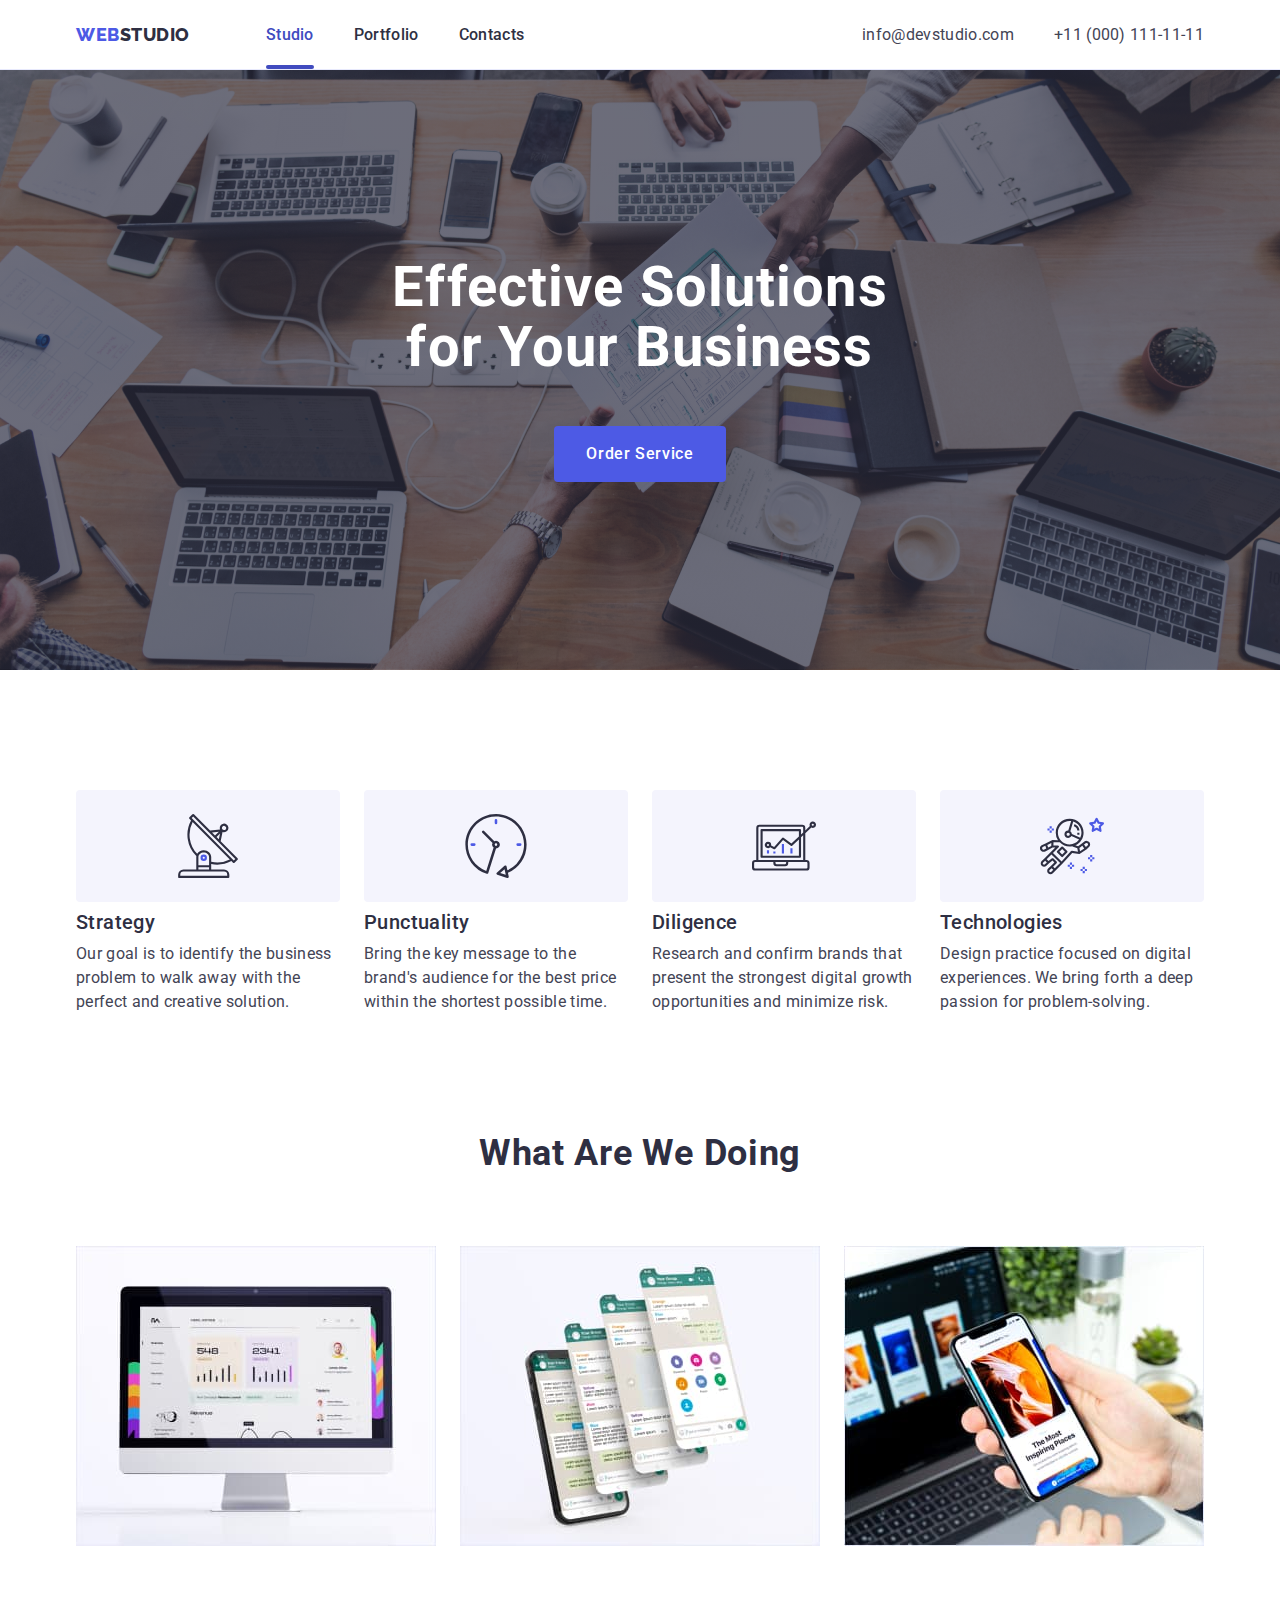
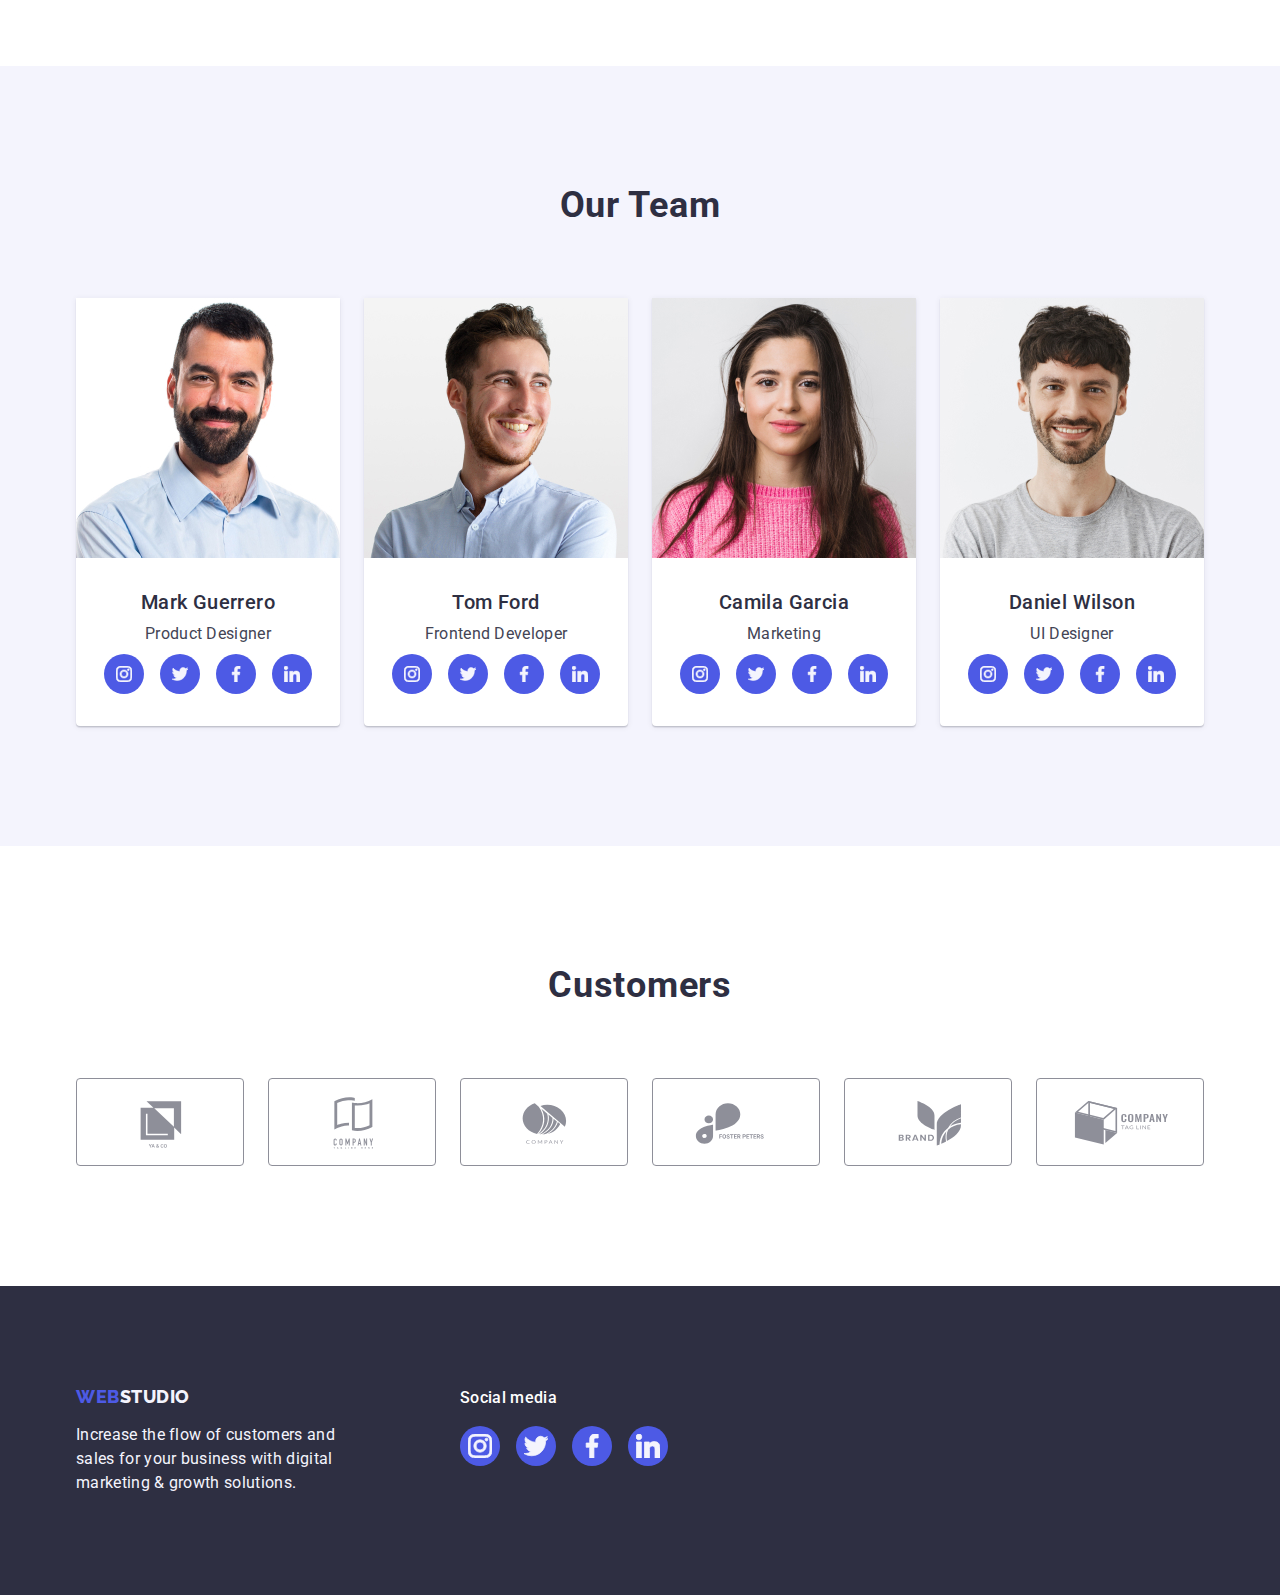
==== index.html @ f79bb4b7 "after-first-check" ====
<!DOCTYPE html>
<html lang="en">
  <head>
    <meta charset="UTF-8" />
    <meta http-equiv="X-UA-Compatible" content="IE=edge" />
    <meta name="viewport" content="width=device-width, initial-scale=1.0" />
    <title>Solutions for business</title>
    <link rel="preconnect" href="https://fonts.googleapis.com" />
    <link rel="preconnect" href="https://fonts.gstatic.com" crossorigin />
    <link
      href="https://fonts.googleapis.com/css2?family=Raleway:wght@800&family=Roboto:wght@400;500;700;900&display=swap"
      rel="stylesheet"
    />

    <link
      rel="stylesheet"
      href="https://cdn.jsdelivr.net/npm/modern-normalize@2.0.0/modern-normalize.min.css"
    />
    <link rel="stylesheet" href="./css/styles.css" />
  </head>

  <body>
    <header class="page-header">
      <div class="container container-header">
        <nav class="navigation">
          <a class="logo-accent link" href="./index.html" target="_self"
            >Web<span class="logo-up link">Studio</span></a
          >
          <ul class="menu-list">
            <li class="menu-list-item">
              <a
                class="menu-link active link"
                href="./index.html"
                target="_blank"
                >Studio</a
              >
            </li>
            <li class="menu-list-item">
              <a class="menu-link link" href="./portfolio.html" target="_blank"
                >Portfolio</a
              >
            </li>
            <li class="menu-list-item">
              <a class="menu-link link" href="" target="_blank">Contacts</a>
            </li>
          </ul>
        </nav>
        <address class="address-list">
          <ul class="address">
            <li class="mail-item">
              <a class="address-link link" href="mailto:info@devstudio.com"
                >info@devstudio.com</a
              >
            </li>
            <li class="tel-item">
              <a class="address-link link" href="tel:+110001111111"
                >+11 (000) 111-11-11</a
              >
            </li>
          </ul>
        </address>
      </div>
    </header>

    <main>
      <!--Hero section-->
      <section class="hero">
        <div class="container container-hero">
          <h1 class="title-hero">Effective Solutions for Your Business</h1>
          <button class="order-button" type="button" data-modal-open>
            Order Service
          </button>
        </div>
      </section>

      <!--Advantages section-->
      <section class="advantages">
        <div class="container container-advantages">
          <h2 class="second-title visually-hidden">Advantages</h2>
          <ul class="list-advantages list">
            <li class="item-advantages">
              <div class="box-advantages">
                <svg class="advantages-icons" width="64" height="64">
                  <use href="./images/icons.svg#icon-antenna"></use>
                </svg>
              </div>
              <h3 class="third-title">Strategy</h3>
              <p class="advantages-paragraf">
                Our goal is to identify the business problem to walk away with
                the perfect and creative solution.
              </p>
            </li>
            <li class="item-advantages">
              <div class="box-advantages">
                <svg class="advantages-icons" width="64" height="64">
                  <use href="./images/icons.svg#icon-clock"></use>
                </svg>
              </div>
              <h3 class="third-title">Punctuality</h3>
              <p class="advantages-paragraf">
                Bring the key message to the brand's audience for the best price
                within the shortest possible time.
              </p>
            </li>
            <li class="item-advantages">
              <div class="box-advantages">
                <svg class="advantages-icons" width="64" height="64">
                  <use href="./images/icons.svg#icon-diagram"></use>
                </svg>
              </div>
              <h3 class="third-title">Diligence</h3>
              <p class="advantages-paragraf">
                Research and confirm brands that present the strongest digital
                growth opportunities and minimize risk.
              </p>
            </li>
            <li class="item-advantages">
              <div class="box-advantages">
                <svg class="advantages-icons" width="64" height="64">
                  <use href="./images/icons.svg#icon-astronaut"></use>
                </svg>
              </div>
              <h3 class="third-title">Technologies</h3>
              <p class="advantages-paragraf">
                Design practice focused on digital experiences. We bring forth a
                deep passion for problem-solving.
              </p>
            </li>
          </ul>
        </div>
      </section>

      <!--What Are We Doing section-->
      <section class="we-doing">
        <div class="container container-we-doing">
          <h2 class="title-we-doing">What are we doing</h2>
          <ul class="list-we-doing list">
            <li class="item-we-doing">
              <img
                src="./images/we-can/monitor.jpg"
                width="360"
                height="300"
                alt="Monitor, that shows work of the company"
              />
            </li>
            <li class="item-we-doing">
              <img
                src="./images/we-can/screens.jpg"
                width="360"
                height="300"
                alt="Steps of working process on the screen"
              />
            </li>
            <li class="item-we-doing">
              <img
                src="./images/we-can/screen.jpg"
                width="360"
                height="300"
                alt="The client use the App in his telephone"
              />
            </li>
          </ul>
        </div>
      </section>

      <!--Our Team section-->
      <section class="team">
        <div class="container container-team">
          <h2 class="title-team">Our Team</h2>
          <ul class="list-team list">
            <li class="item-team">
              <img
                src="./images/team/Mark.jpg"
                width="264"
                height="260"
                alt="The man with mustashes and beard"
              />
              <div class="card-team">
                <h3 class="third-title card">Mark Guerrero</h3>
                <p class="team-paragraf advantages-paragraf">
                  Product Designer
                </p>
                <ul class="socialmedia-list socialmedia-list-team">
                  <li class="socialmedia-item">
                    <a
                      class="social-link social-link-team"
                      href=""
                      aria-label="Instagram Mark Guerrero"
                      target="_blank"
                    >
                      <svg class="social" width="16" height="16">
                        <use href="./images/icons.svg#icon-instagram"></use>
                      </svg>
                    </a>
                  </li>
                  <li class="socialmedia-item">
                    <a
                      class="social-link social-link-team"
                      href=""
                      aria-label="twitter Mark Guerrero"
                      target="_blank"
                    >
                      <svg class="social" width="16" height="16">
                        <use href="./images/icons.svg#icon-twitter"></use>
                      </svg>
                    </a>
                  </li>
                  <li class="socialmedia-item">
                    <a
                      class="social-link social-link-team"
                      href=""
                      aria-label="facebook Mark Guerrero"
                      target="_blank"
                    >
                      <svg class="social" width="16" height="16">
                        <use href="./images/icons.svg#icon-facebook"></use>
                      </svg>
                    </a>
                  </li>
                  <li class="socialmedia-item">
                    <a
                      class="social-link social-link-team"
                      href=""
                      aria-label="linkein Mark Guerrero"
                      target="_blank"
                    >
                      <svg class="social" width="16" height="16">
                        <use href="./images/icons.svg#icon-linkedin"></use>
                      </svg>
                    </a>
                  </li>
                </ul>
              </div>
            </li>
            <li class="item-team">
              <img
                src="./images/team/Tom.jpg"
                width="264"
                height="260"
                alt="Young handsome smiling man"
              />
              <div class="card-team">
                <h3 class="third-title card">Tom Ford</h3>
                <p class="team-paragraf advantages-paragraf">
                  Frontend Developer
                </p>
                <ul class="socialmedia-list socialmedia-list-team">
                  <li class="socialmedia-item">
                    <a
                      class="social-link social-link-team"
                      href=""
                      aria-label="Instagram Tom Ford"
                      target="_blank"
                    >
                      <svg class="social" width="16" height="16">
                        <use href="./images/icons.svg#icon-instagram"></use>
                      </svg>
                    </a>
                  </li>
                  <li class="socialmedia-item">
                    <a
                      class="social-link social-link-team"
                      href=""
                      aria-label="twitter Tom Ford"
                      target="_blank"
                    >
                      <svg class="social" width="16" height="16">
                        <use href="./images/icons.svg#icon-twitter"></use>
                      </svg>
                    </a>
                  </li>
                  <li class="socialmedia-item">
                    <a
                      class="social-link social-link-team"
                      href=""
                      aria-label="facebook Tom Ford"
                      target="_blank"
                    >
                      <svg class="social" width="16" height="16">
                        <use href="./images/icons.svg#icon-facebook"></use>
                      </svg>
                    </a>
                  </li>
                  <li class="socialmedia-item">
                    <a
                      class="social-link social-link-team"
                      href=""
                      aria-label="linkein Tom Ford"
                      target="_blank"
                    >
                      <svg class="social" width="16" height="16">
                        <use href="./images/icons.svg#icon-linkedin"></use>
                      </svg>
                    </a>
                  </li>
                </ul>
              </div>
            </li>
            <li class="item-team">
              <img
                src="./images/team/Camila.jpg"
                width="264"
                height="260"
                alt="Young woman wearing in pink sweater"
              />
              <div class="card-team">
                <h3 class="third-title card">Camila Garcia</h3>
                <p class="team-paragraf advantages-paragraf">Marketing</p>
                <ul class="socialmedia-list socialmedia-list-team">
                  <li class="socialmedia-item">
                    <a
                      class="social-link social-link-team"
                      href=""
                      aria-label="Instagram Camila Garcia"
                      target="_blank"
                    >
                      <svg class="social" width="16" height="16">
                        <use href="./images/icons.svg#icon-instagram"></use>
                      </svg>
                    </a>
                  </li>
                  <li class="socialmedia-item">
                    <a
                      class="social-link social-link-team"
                      href=""
                      aria-label="twitter Camila Garcia"
                      target="_blank"
                    >
                      <svg class="social" width="16" height="16">
                        <use href="./images/icons.svg#icon-twitter"></use>
                      </svg>
                    </a>
                  </li>
                  <li class="socialmedia-item">
                    <a
                      class="social-link social-link-team"
                      href=""
                      aria-label="facebook Camila Garcia"
                      target="_blank"
                    >
                      <svg class="social" width="16" height="16">
                        <use href="./images/icons.svg#icon-facebook"></use>
                      </svg>
                    </a>
                  </li>
                  <li class="socialmedia-item">
                    <a
                      class="social-link social-link-team"
                      href=""
                      aria-label="linkein Camila Garcia"
                      target="_blank"
                    >
                      <svg class="social" width="16" height="16">
                        <use href="./images/icons.svg#icon-linkedin"></use>
                      </svg>
                    </a>
                  </li>
                </ul>
              </div>
            </li>
            <li class="item-team">
              <img
                src="./images/team/Daniel.jpg"
                width="264"
                height="260"
                alt="Young smiling man wearing in grey T-shirt"
              />
              <div class="card-team">
                <h3 class="third-title card">Daniel Wilson</h3>
                <p class="team-paragraf advantages-paragraf">UI Designer</p>
                <ul class="socialmedia-list socialmedia-list-team">
                  <li class="socialmedia-item socialmedia-item-team">
                    <a
                      class="social-link social-link-team"
                      href=""
                      aria-label="Instagram Daniel Wilson"
                      target="_blank"
                    >
                      <svg class="social" width="16" height="16">
                        <use href="./images/icons.svg#icon-instagram"></use>
                      </svg>
                    </a>
                  </li>
                  <li class="socialmedia-item socialmedia-item-team">
                    <a
                      class="social-link social-link-team"
                      href=""
                      aria-label="twitter Daniel Wilson"
                      target="_blank"
                    >
                      <svg class="social" width="16" height="16">
                        <use href="./images/icons.svg#icon-twitter"></use>
                      </svg>
                    </a>
                  </li>
                  <li class="socialmedia-item socialmedia-item-team">
                    <a
                      class="social-link social-link-team"
                      href=""
                      aria-label="facebook Daniel Wilson"
                      target="_blank"
                    >
                      <svg class="social" width="16" height="16">
                        <use href="./images/icons.svg#icon-facebook"></use>
                      </svg>
                    </a>
                  </li>
                  <li class="socialmedia-item socialmedia-item-team">
                    <a
                      class="social-link social-link-team"
                      href=""
                      aria-label="linkein Daniel Wilson"
                      target="_blank"
                    >
                      <svg class="social" width="16" height="16">
                        <use href="./images/icons.svg#icon-linkedin"></use>
                      </svg>
                    </a>
                  </li>
                </ul>
              </div>
            </li>
          </ul>
        </div>
      </section>

      <!--Customers-section-->
      <section class="customers">
        <div class="container container-customers">
          <h2 class="title-customers">Customers</h2>
          <ul class="list-customers list">
            <li class="item-customers">
              <a
                class="link-customers link"
                href=""
                aria-label="YA&Co"
                target="_blank"
              >
                <svg class="icon-customers" width="104" height="56">
                  <use href="./images/icons.svg#icon-img1"></use>
                </svg>
              </a>
            </li>
            <li class="item-customers">
              <a
                class="link-customers link"
                href=""
                aria-label="Company tagline here"
                target="_blank"
              >
                <svg class="icon-customers" width="104" height="56">
                  <use href="./images/icons.svg#icon-img2"></use>
                </svg>
              </a>
            </li>
            <li class="item-customers">
              <a
                class="link-customers link"
                href=""
                aria-label="Company"
                target="_blank"
              >
                <svg class="icon-customers" width="104" height="56">
                  <use href="./images/icons.svg#icon-img3"></use>
                </svg>
              </a>
            </li>
            <li class="item-customers">
              <a
                class="link-customers link"
                href=""
                aria-label="Foster Peters"
                target="_blank"
              >
                <svg class="icon-customers" width="104" height="56">
                  <use href="./images/icons.svg#icon-img4"></use>
                </svg>
              </a>
            </li>
            <li class="item-customers">
              <a
                class="link-customers link"
                href=""
                aria-label="Brand"
                target="_blank"
              >
                <svg class="icon-customers" width="104" height="56">
                  <use href="./images/icons.svg#icon-img5"></use>
                </svg>
              </a>
            </li>
            <li class="item-customers">
              <a
                class="link-customers link"
                href=""
                aria-label="Company Tagline"
                target="_blank"
              >
                <svg class="icon-customers" width="104" height="56">
                  <use href="./images/icons.svg#icon-img6"></use>
                </svg>
              </a>
            </li>
          </ul>
        </div>
      </section>
    </main>

    <footer class="footer-section">
      <div class="container container-footer">
        <div class="left-side">
          <a class="logo-accent-down link" href="./index.html" target="_self"
            >Web<span class="logo-down link">Studio</span></a
          >
          <p class="footer-paragraf">
            Increase the flow of customers and sales for your business with
            digital marketing & growth solutions.
          </p>
        </div>
        <div class="right-side">
          <p class="paragraf-social">Social media</p>
          <ul class="socialmedia-list">
            <li class="socialmedia-item">
              <a
                class="social-link social-link-footer"
                href=""
                aria-label="Instagram"
                target="_blank"
              >
                <svg class="social" width="24" height="24">
                  <use href="./images/icons.svg#icon-instagram"></use>
                </svg>
              </a>
            </li>
            <li class="socialmedia-item">
              <a
                class="social-link social-link-footer"
                href=""
                aria-label="twitter"
                target="_blank"
              >
                <svg class="social" width="24" height="24">
                  <use href="./images/icons.svg#icon-twitter"></use>
                </svg>
              </a>
            </li>
            <li class="socialmedia-item">
              <a
                class="social-link social-link-footer"
                href=""
                aria-label="facebook"
                target="_blank"
              >
                <svg class="social" width="24" height="24">
                  <use href="./images/icons.svg#icon-facebook"></use>
                </svg>
              </a>
            </li>
            <li class="socialmedia-item">
              <a
                class="social-link social-link-footer"
                href=""
                aria-label="linkein"
                target="_blank"
              >
                <svg class="social" width="24" height="24">
                  <use href="./images/icons.svg#icon-linkedin"></use>
                </svg>
              </a>
            </li>
          </ul>
        </div>
      </div>
    </footer>
    <div class="backdrop is-hidden" data-modal>
      <div class="modal">
        <button class="modal-btn" type="button" data-modal-close>
          <svg class="modal-icon" width="8" height="8">
            <use href="./images/icons.svg#icon-close"></use>
          </svg>
        </button>
      </div>
    </div>
    <script src="./js/modal.js"></script>
  </body>
</html>
---- css/styles.css ----
:root {
    --brand: #4D5AE5;
    --brand-background: #2E2F42;
    --page: #FFFFFF;
    --text: #434455;
    --logo-down: #F4F4FD;
    --border: #E7E9FC;
    --button-filter-hover: #404BBF;
    --grey-backround: rgba(46, 47, 66, 0.70);
    --border-icons: #8E8F99;
    --hover-icon-footer: #31D0AA;
    --modal-back: #FCFCFC;
}

body {
    font-family: 'Roboto', sans-serif;
    font-style: normal;
    font-weight: 400;
    font-size: 16px;
    line-height: 1.5;
    color: var(--text);
    background-color: var(--page);
    letter-spacing: 0.02em;
    text-decoration: none;
}

h1, h2, h3, h4, h5, h6, p {
    margin: 0;
}

ul, ol {
    margin: 0;
    padding: 0;
    list-style-type: none;
}

img {
    display: block;
    max-width: 100%;
}

a {
    font-style: normal;
    text-decoration: none;
}

.page-container {
    flex-direction: column;
}

.container {
    width: 1158px;
    margin-right: auto;
    margin-left: auto;
    padding: 0 15px;
}

.page-header {
    box-shadow: 0px 2px 1px rgba(46, 47, 66, 0.08),
        0px 1px 1px rgba(46, 47, 66, 0.16),
        0px 1px 6px rgba(46, 47, 66, 0.08);
}

.container-header {
    display: flex;
    align-items: center;
}
    
.navigation {
    display: flex;
    align-items: center;
}

.logo-accent {
    font-family: 'Raleway', sans-serif;
    font-style: normal;
    font-weight: 800;
    font-size: 18px;
    line-height: 1.17;
    letter-spacing: 0.03em;
    text-transform: uppercase;
    color: var(--brand);
    padding: 24px 0;
    margin-right: 76px;
}

.logo-up {
    color: var(--brand-background);
    font-family: 'Raleway', sans-serif;
    padding: 24px 0;
}

.menu-list {
    display: flex;
    gap: 40px;
}

.link {
    text-decoration: none;
}

.menu-link:focus, .menu-link:active {
    color: var(--button-filter-hover);
    transition: color 250ms ease-in, background-color 250ms ease-in, border-color 250ms ease-in;
}

.menu-link {
    position: relative;
    font-weight: 500;
    font-size: 16px;
    line-height: 1.5;
    letter-spacing: 0.02em;
    color: var(--brand-background);
    padding: 24px 0;
    transition: color 250ms cubic-bezier(0.4, 0, 0.2, 1)
}

.menu-link:hover, .menu-link:active {
    color: var(--button-filter-hover);
}

.active::after {
    content: '';
    display: block;
    width: 100%;
    height: 4px;
    background-color: var(--button-filter-hover);
    border-radius: 2px;
    position: absolute;
    bottom: -1px;
    left: 0;
    transition: color 250ms ease-in, background-color 250ms ease-in, border-color 250ms ease-in;
}

.active {
    color: var(--button-filter-hover);
    transition: color 250ms ease-in, background-color 250ms ease-in, border-color 250ms ease-in;
}

.menu-list > a {
    font-weight: 500;
    color: var(--brand-background);
}

.address {
    display: flex;
    gap: 40px;
}

.address-list {
    font-style: normal;
    margin-left: auto; 
}

.address.list > a {
    color: var(--text);
}

.address-link {
    letter-spacing: 0.02em;
    color: var(--text);
    padding: 24px 0;
    transition: 250ms cubic-bezier(0.4, 0, 0.2, 1);
}

.address-link:hover {
    color: var(--button-filter-hover);
    transition: color 250ms ease-in, background-color 250ms ease-in, border-color 250ms ease-in;
}

.address-link:focus {
    color: var(--button-filter-hover);
    transition: color 250ms ease-in, background-color 250ms ease-in, border-color 250ms ease-in;
}

.hero {
    max-width: 1440px;
    background-image: linear-gradient(var(--grey-backround),var(--grey-backround)), url(../images/hero/people-office.jpg);
    background-repeat: no-repeat;
    background-color: var(--brand-background);
    background-position: center;
    background-size: cover;
    padding: 188px 0;
    margin: 0 auto;
}

.container-hero {    
    align-items: center;
}

.title-hero {
    font-weight: 700;
    font-size: 56px;
    line-height: 1.07;
    text-align: center;
    letter-spacing: 0.02em;
    color: var(--page);
    max-width: 496px;
    margin-left: auto;
    margin-right: auto;
    margin-bottom: 48px;
    
}

.order-button {
    font-family: inherit;
    background-color: var(--brand);
    color: var(--page);
    font-weight: 500;
    letter-spacing: 0.04em;
    line-height: 1.5;
    cursor: pointer;
    display: block;
    margin: auto;
    border-radius: 4px;
    padding: 16px 32px;
    min-width: 169px;
    height: 56px; 
    border: none;
    transition: background-color 250ms cubic-bezier(0.4, 0, 0.2, 1), background-color 250ms cubic-bezier(0.4, 0, 0.2, 1), border-color 250ms cubic-bezier(0.4, 0, 0.2, 1);
}

.order-button:hover {
    background-color: var(--button-filter-hover);
    transition: color 250ms cubic-bezier(0.4, 0, 0.2, 1), background-color 250ms cubic-bezier(0.4, 0, 0.2, 1), border-color 250ms cubic-bezier(0.4, 0, 0.2, 1);
}

.order-button:focus {
    background-color: var(--button-filter-hover);
    transition: color 250ms cubic-bezier(0.4, 0, 0.2, 1), background-color 250ms cubic-bezier(0.4, 0, 0.2, 1), border-color 250ms cubic-bezier(0.4, 0, 0.2, 1);
}


.visually-hidden {
    position: absolute;
    width: 1px;
    height: 1px;
    margin: -1px;
    border: 0;
    padding: 0;
    white-space: nowrap;
    clip-path: inset(100%);
    clip: rect(0 0 0 0);
    overflow: hidden;
}

.list-advantages {
    display: flex;
    gap: 24px;
}

.advantages {
    margin: 0;
    padding: 120px 0;
}

.third-title {
    font-weight: 500;
    font-size: 20px;
    line-height: 1.2;
    letter-spacing: 0.02em;
    color: var(--brand-background);
    text-transform: capitalize;
    margin-bottom: 8px;
    margin-left: auto;
    margin-right: auto;
}

.advantages-paragraf {
    letter-spacing: 0.02em;
    color: var(--text);
}

.box-advantages {
    border-radius: 4px;
    background-color: var(--logo-down);
    max-width: 264px;
    max-height: 112px;
    padding: 24px 100px;
    display: flex;
    align-items: center;
    margin-bottom: 8px;
    justify-content: center;
}

.item-advantages {
    width: calc((100% - 72px) / 4);
}

.we-doing {
    padding-bottom: 120px;
}

.list-we-doing {
    display: flex;
    gap: 24px;
}

.item-we-doing {
    width: calc((100% - 48px) / 3);
}

.title-we-doing {
    font-weight: 700;
    font-size: 36px;
    line-height: 1.11;
    text-align: center;
    letter-spacing: 0.02em;
    text-transform: capitalize;
    color: var(--brand-background);
    min-width: 323px;
    margin-left: auto;
    margin-right: auto;
    margin-bottom: 72px;
}

.title-team {
    font-weight: 700;
    font-size: 36px;
    line-height: 1.11;
    text-align: center;
    letter-spacing: 0.02em;
    text-transform: capitalize;
    color: var(--brand-background);
    min-width: 162px;
    margin-left: auto;
    margin-right: auto;
    margin-bottom: 72px;
    text-align: center;
}

.team {
    background-color: var(--logo-down);
    padding: 120px 0;
}

.list-team {
    display: flex;
    gap: 24px;
}

.item-team {
    background: var(--page);
    width: calc((100% - 72px) / 4);
    border-radius: 0px 0px 4px 4px;
    box-shadow: 0px 2px 1px 0px rgba(46, 47, 66, 0.08), 0px 1px 1px 0px rgba(46, 47, 66, 0.16), 0px 1px 6px 0px rgba(46, 47, 66, 0.08);
}

.third-title.card  {
    text-align: center;
}

.team-paragraf {
    text-align: center;
    margin-bottom: 8px;
}

.card-team {
    padding: 32px 0;
}

.socialmedia-list-team {
    display: flex;
    align-items: center;
    justify-content: center;
    gap: 24px;
}
    
.socialmedia-item-team {
    width: calc((100% - 72px) / 4);
}

.social-link-team:hover,
.social-link-team:active {
background-color: var(--button-filter-hover);
transition: color 250ms cubic-bezier(0.4, 0, 0.2, 1), background-color 250ms cubic-bezier(0.4, 0, 0.2, 1), border-color 250ms cubic-bezier(0.4, 0, 0.2, 1);
}

.social {
    fill: var(--logo-down);
}

.social-link-team {
    transition: background-color 250ms cubic-bezier(0.4, 0, 0.2, 1), background-color 250ms cubic-bezier(0.4, 0, 0.2, 1), border-color 250ms cubic-bezier(0.4, 0, 0.2, 1);
}

.title-customers {
    font-weight: 700;
    font-size: 36px;
    line-height: 1.11;
    text-align: center;
    letter-spacing: 0.02em;
    text-transform: capitalize;
    color: var(--brand-background);
    min-width: 183px;
    margin-left: auto;
    margin-right: auto;
    margin-bottom: 72px;
    text-align: center;
}

.customers {
    padding: 120px 0;
    margin: 0 auto;
}

.list-customers {
    display: flex;
    justify-content: center;
    gap: 24px;
    align-items: center;
}

.link-customers {
    display: flex;
    justify-content: center;
    align-items: center;
    width: 168px;
    height: 88px;
    padding: 16px 32px;
    border-radius: 4px;
    border: 1px solid var(--border-icons);
    color: var(--border-icons);
    transition: border-color 250ms cubic-bezier(0.4, 0, 0.2, 1), color 250ms cubic-bezier(0.4, 0, 0.2, 1);
}

.icon-customers {
    fill: currentColor;
}

.link-customers:hover, 
.link-customers:focus {
    border: 1px solid var(--button-filter-hover);
    color: var(--button-filter-hover);
    transition: color 250ms cubic-bezier(0.4, 0, 0.2, 1), background-color 250ms cubic-bezier(0.4, 0, 0.2, 1), border-color 250ms cubic-bezier(0.4, 0, 0.2, 1);
}

.item-customers {
    background: var(--page);
    width: calc((100% - 120px) / 6);
}

.footer-section {
    background-color: var(--brand-background);
    padding: 100px 0;
}

.container-footer {
    display: flex;
    align-items: baseline;
}

.footer-paragraf {
color:var(--logo-down);
font-family: 'Roboto';
font-style: normal;
font-weight: 400;
font-size: 16px;
line-height: 1.5;
letter-spacing: 0.02em;
max-width: 264px;
}

.logo-down {
    display: inline-block;
    color: var(--logo-down);
}

.logo-accent-down {
    font-family: 'Raleway', sans-serif;
    font-style: normal;
    font-weight: 800;
    font-size: 18px;
    line-height: 1.17;
    letter-spacing: 0.03em;
    text-transform: uppercase;
    color: var(--brand);
    padding: 0;
    margin-right: 0px;
    display: inline-block;
    margin-bottom: 16px;
}

.logo-down .link {
    padding: 0;
    margin-bottom: 16px;
}

.left-side {
    margin-right: 120px;
    align-items: center;
}

.socialmedia-list {
    display: flex;
    gap: 16px;
}

.right-side {
    margin-right: auto;
}

.paragraf-social {
    font-size: 16px;
    font-family: Roboto;
    font-style: normal;
    font-weight: 500;
    line-height: 24px;
    letter-spacing: 0.32px;
    color: var(--page);
    margin-bottom: 16px;
}

.social-link {
    width: 40px;
    height: 40px;
    background-color: var(--brand);
    border-radius: 50%;
    display: flex;
    justify-content: center;
    align-items: center;
}

.social {
    fill: var(--logo-down);
    stroke: var(--logo-down);
}

.social-link-footer:hover,
.social-link-footer:active,
.social-link-footer:focus {
    background-color: var(--hover-icon-footer);
    transition: color 250ms cubic-bezier(0.4, 0, 0.2, 1), background-color 250ms cubic-bezier(0.4, 0, 0.2, 1), border-color 250ms cubic-bezier(0.4, 0, 0.2, 1);
}

.social-link-footer {
    transition: color 250ms cubic-bezier(0.4, 0, 0.2, 1), background-color 250ms cubic-bezier(0.4, 0, 0.2, 1), border-color 250ms cubic-bezier(0.4, 0, 0.2, 1);
}

.socialmedia-item {
    width: 40px;
    height: 40px;
    transition: background-color 250ms cubic-bezier(0.4, 0, 0.2, 1);
}

.page-header {
    border-bottom: 1px solid var(--border);
}

.hidden {
    margin-bottom: 0;
}

.filters {
    padding-top: 96px;
    padding-bottom: 120px;
}

.buttons-list {
    display: flex;
    gap: 24px;
    margin-bottom: 72px;
    justify-content: center;
}

.button-filter {
    font-weight: 500;
    letter-spacing: 0.04em;
    background-color: var(--logo-down);
    border: 1px solid var(--border);
    color: var(--brand);
    cursor: pointer;
    line-height: 1.5;
    align-items: center;
    display: block;
    margin-left: auto;
    margin-right: auto;
    border-radius: 4px;
    padding: 12px 24px;
    min-width: 69px;
    transition: color 250ms cubic-bezier(0.4, 0, 0.2, 1), background-color 250ms cubic-bezier(0.4, 0, 0.2, 1), border-color 250ms cubic-bezier(0.4, 0, 0.2, 1);
}

.button-filter:hover {
    background-color: var(--button-filter-hover);
    color: var(--page);
    border: 1px solid transparent;
    box-shadow: 0px 2px 2px 0px rgba(0, 0, 0, 0.12), 0px 2px 1px 0px rgba(0, 0, 0, 0.08), 0px 3px 1px 0px rgba(0, 0, 0, 0.10);
    transition: color 250ms cubic-bezier(0.4, 0, 0.2, 1), background-color 250ms cubic-bezier(0.4, 0, 0.2, 1), border-color 250ms cubic-bezier(0.4, 0, 0.2, 1);
}

.button-filter:focus {
    background-color: var(--button-filter-hover);
    color: var(--page);
    border: 1px solid transparent;box-shadow: 0px 2px 2px 0px rgba(0, 0, 0, 0.12), 0px 2px 1px 0px rgba(0, 0, 0, 0.08), 0px 3px 1px 0px rgba(0, 0, 0, 0.10);
    transition: color 250ms cubic-bezier(0.4, 0, 0.2, 1), background-color 250ms cubic-bezier(0.4, 0, 0.2, 1), border-color 250ms cubic-bezier(0.4, 0, 0.2, 1);
}

.button-filter:active {
    background-color: var(--brand-background);
    box-shadow: 0px 2px 2px 0px rgba(0, 0, 0, 0.12), 0px 2px 1px 0px rgba(0, 0, 0, 0.08), 0px 3px 1px 0px rgba(0, 0, 0, 0.10);
    transition: color 250ms cubic-bezier(0.4, 0, 0.2, 1), background-color 250ms cubic-bezier(0.4, 0, 0.2, 1), border-color 250ms cubic-bezier(0.4, 0, 0.2, 1);
}

.portfolio-list {
    display: flex;
    flex-wrap: wrap;
    row-gap: 48px;
    column-gap: 24px;
}

.img-item {
    width: calc((100% - 48px) / 3);
    transition: color 250ms cubic-bezier(0.4, 0, 0.2, 1), background-color 250ms cubic-bezier(0.4, 0, 0.2, 1), border-color 250ms cubic-bezier(0.4, 0, 0.2, 1);
}

.img-item:hover {
    box-shadow: 0px 2px 1px 0px rgba(46, 47, 66, 0.08), 0px 1px 1px 0px rgba(46, 47, 66, 0.16), 0px 1px 6px 0px rgba(46, 47, 66, 0.08);
    transition: color 250ms cubic-bezier(0.4, 0, 0.2, 1), background-color 250ms cubic-bezier(0.4, 0, 0.2, 1), border-color 250ms cubic-bezier(0.4, 0, 0.2, 1);
}

.link-portfolio:focus,
.link-portfolio:hover,
.link-portfolio:active {
    color: var(--button-filter-hover);
    transition: color 250ms cubic-bezier(0.4, 0, 0.2, 1), background-color 250ms cubic-bezier(0.4, 0, 0.2, 1), border-color 250ms cubic-bezier(0.4, 0, 0.2, 1);
}

.card-portfolio {
    padding: 32px 16px;
    border: 1px solid var(--border);
    border-top: none;
}

.advantages-paragraf .team-paragraf {
    text-align: left;
}

.third-title.portfolio-second {
    text-align: left;
}

.modal-icon {
    stroke: var(--brand-background);
    transition: fill 250ms cubic-bezier(0.4, 0, 0.2, 1);
}

.backdrop {
    position: fixed;
    top: 0;
    left: 0;
    width: 100%;
    height: 100%;
    z-index: 100;
    background-color: rgba(46, 47, 66, 0.4);
    transition: opacity 250ms cubic-bezier(0.4, 0, 0.2, 1), visibility 250ms cubic-bezier(0.4, 0, 0.2, 1);
}

.backdrop.is-hidden {
    opacity: 0;
    pointer-events: none;
    visibility: hidden;
}

.backdrop.is-hidden .modal {
    opacity: 0;
    transform: translate(-50%, -70%) scale(1);
}

.modal {
    position: absolute;
    top: 50%;
    left: 50%;
    width: 408px;
    min-height: 584px;
    border-radius: 4px;
    background: var(--modal-back);
    box-shadow: 0px 2px 1px 0px rgba(0, 0, 0, 0.20), 0px 1px 3px 0px rgba(0, 0, 0, 0.12), 0px 1px 1px 0px rgba(0, 0, 0, 0.14);
    transform: translate(-50%, -50%) scale(1);
    transition: transform 250ms cubic-bezier(0.4, 0, 0.2, 1);

}

.modal-btn {
    cursor: pointer;
    position: absolute;
    top: 24px;
    right: 24px;
    border: 1px solid rgba(0, 0, 0, 0.10);;
    padding: 0;
    border-radius: 50%;
    width: 24px;
    height: 24px;
    background-color: var(--border);
    display: flex;
    align-items: center;
    justify-content: center;
    transition: background-color 250ms cubic-bezier(0.4, 0, 0.2, 1), border 250ms cubic-bezier(0.4, 0, 0.2, 1);
}

.modal-btn:hover,
.modal-btn:active {
    border: none;
    fill: var(--page);
    background-color: var(--button-filter-hover);
    transition: color 250ms cubic-bezier(0.4, 0, 0.2, 1), background-color 250ms cubic-bezier(0.4, 0, 0.2, 1), border-color 250ms cubic-bezier(0.4, 0, 0.2, 1);
}

.modal-button:focus {
    background-color: var(--button-filter-hover);
    border: none;
    fill: var(--page);
}

.overlay {
    position: relative;
    overflow: hidden;
}

.link-portfolio:hover .overlay-paragraf,
.link-portfolio:focus .overlay-paragraf {
    transform: translateY(0%);
}

.overlay-paragraf {
    display: flex;
        width: 100%;
        height: 100%;
        flex-direction: column;
        flex-shrink: 0;
        color: var(--page);
        font-size: 16px;
        line-height: 1.5;
        letter-spacing: 0.32px;
        background-color: var(--brand);
        align-items: center;
        text-align: center;
        padding: 40px 32px;
        position: absolute;
        top: 0;
        left: 0;
        transform: translateY(100%);
        transition: transform 250ms cubic-bezier(0.4, 0, 0.2, 1);
}
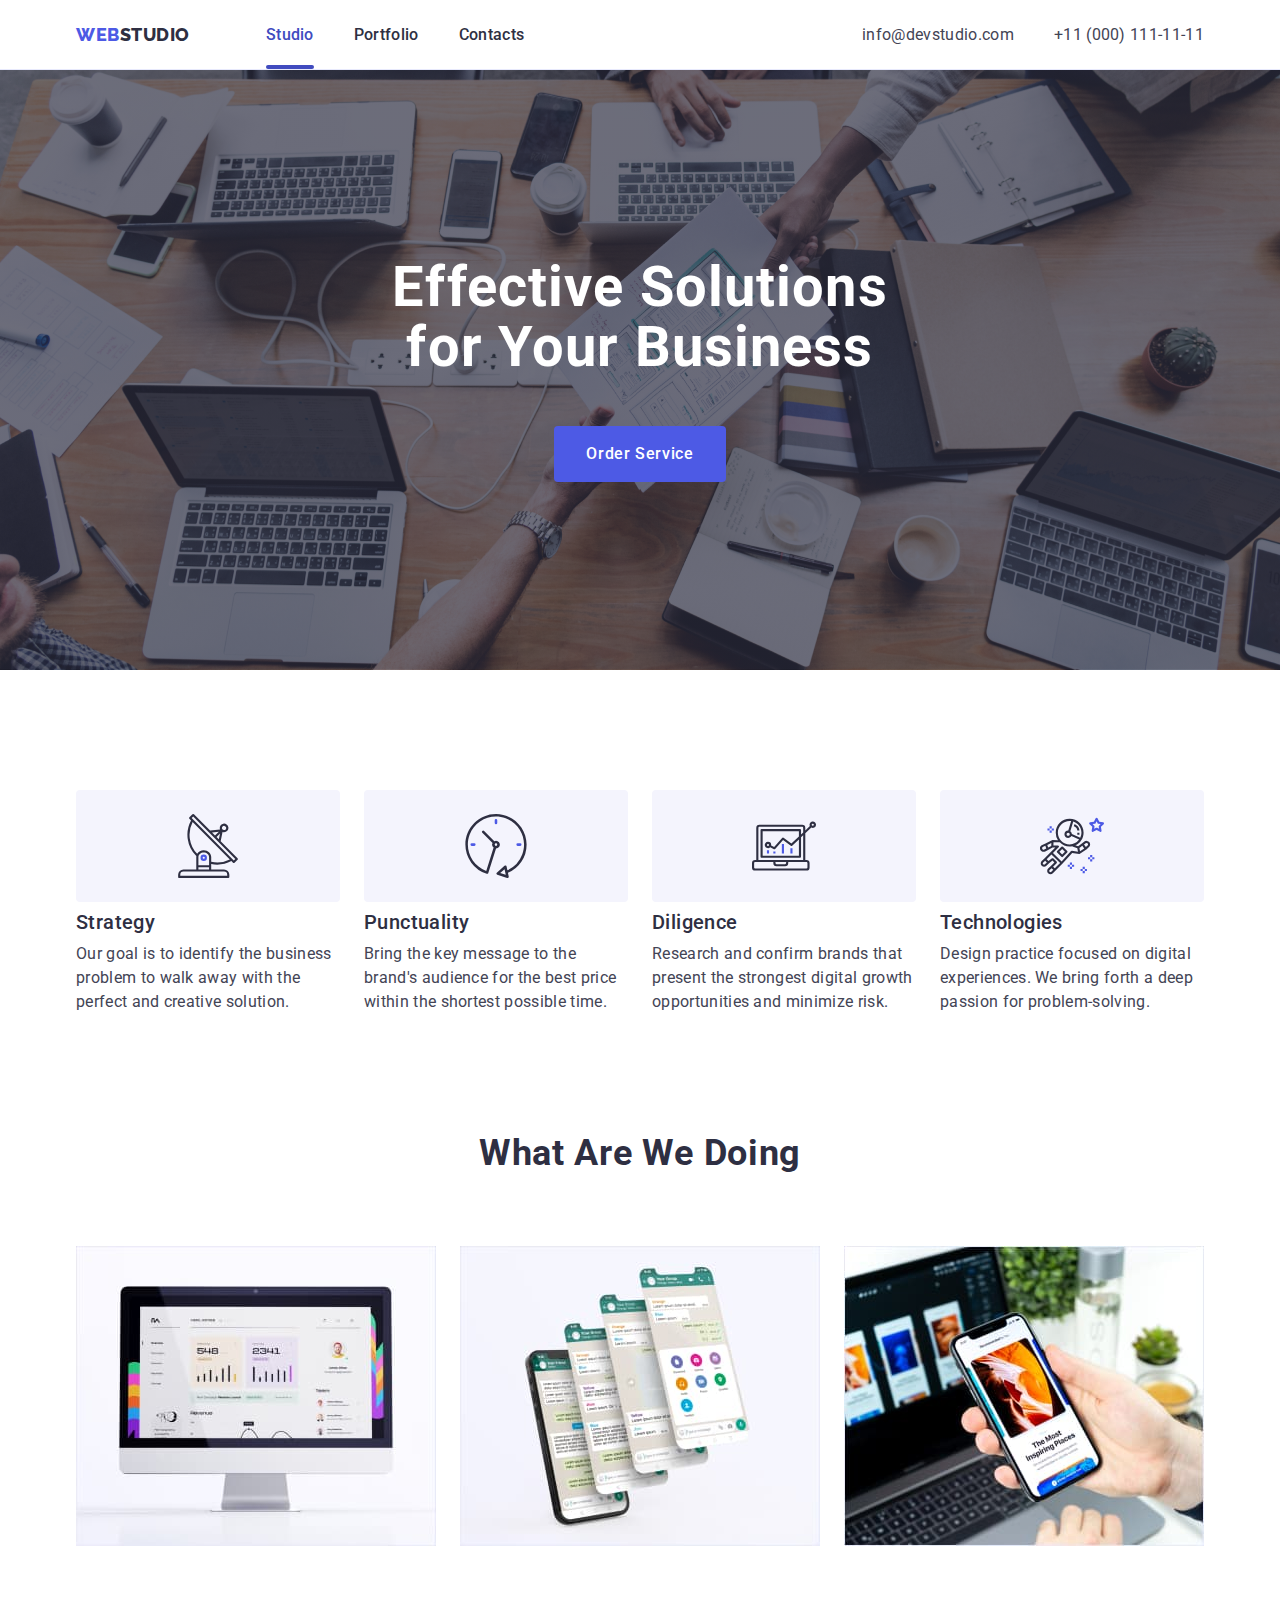
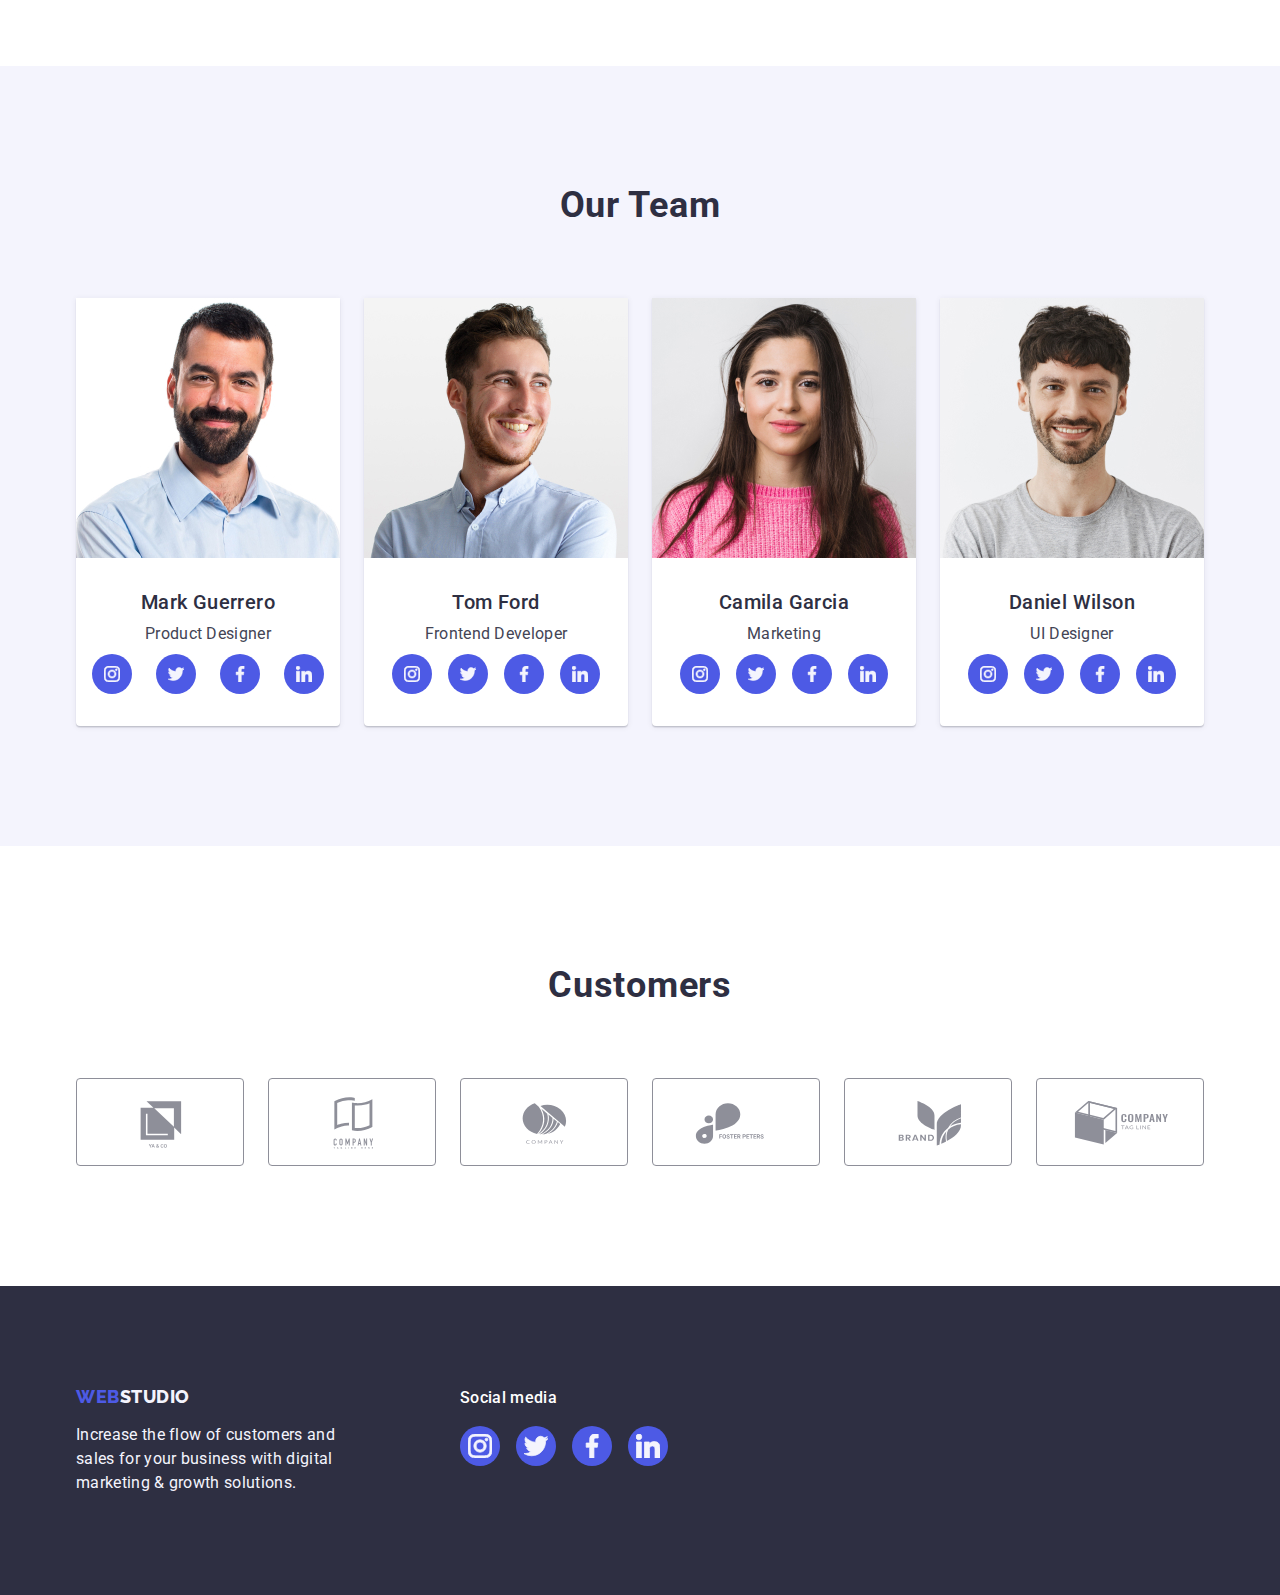
==== commit 6b89bdca: "without-transition" ====
--- a/index.html
+++ b/index.html
@@ -180,7 +180,7 @@
                 <p class="team-paragraf advantages-paragraf">
                   Product Designer
                 </p>
-                <ul class="socialmedia-list socialmedia-list-team">
+                <ul class="socialmedia-list-team">
                   <li class="socialmedia-item">
                     <a
                       class="social-link social-link-team"
--- a/css/styles.css
+++ b/css/styles.css
@@ -101,7 +101,7 @@
 
 .menu-link:focus, .menu-link:active {
     color: var(--button-filter-hover);
-    transition: color 250ms ease-in, background-color 250ms ease-in, border-color 250ms ease-in;
+    /* transition: color 250ms ease-in, background-color 250ms ease-in, border-color 250ms ease-in; */
 }
 
 .menu-link {
@@ -112,7 +112,7 @@
     letter-spacing: 0.02em;
     color: var(--brand-background);
     padding: 24px 0;
-    transition: color 250ms cubic-bezier(0.4, 0, 0.2, 1)
+    transition: color 250ms cubic-bezier(0.4, 0, 0.2, 1);
 }
 
 .menu-link:hover, .menu-link:active {
@@ -160,17 +160,17 @@
     letter-spacing: 0.02em;
     color: var(--text);
     padding: 24px 0;
-    transition: 250ms cubic-bezier(0.4, 0, 0.2, 1);
+    transition: color 250ms cubic-bezier(0.4, 0, 0.2, 1); 
 }
 
 .address-link:hover {
     color: var(--button-filter-hover);
-    transition: color 250ms ease-in, background-color 250ms ease-in, border-color 250ms ease-in;
+    /* transition: color 250ms ease-in, background-color 250ms ease-in, border-color 250ms ease-in; */
 }
 
 .address-link:focus {
     color: var(--button-filter-hover);
-    transition: color 250ms ease-in, background-color 250ms ease-in, border-color 250ms ease-in;
+    /* transition: color 250ms ease-in, background-color 250ms ease-in, border-color 250ms ease-in; */
 }
 
 .hero {
@@ -217,17 +217,17 @@
     min-width: 169px;
     height: 56px; 
     border: none;
-    transition: background-color 250ms cubic-bezier(0.4, 0, 0.2, 1), background-color 250ms cubic-bezier(0.4, 0, 0.2, 1), border-color 250ms cubic-bezier(0.4, 0, 0.2, 1);
+    transition: background-color 250ms cubic-bezier(0.4, 0, 0.2, 1);
 }
 
 .order-button:hover {
     background-color: var(--button-filter-hover);
-    transition: color 250ms cubic-bezier(0.4, 0, 0.2, 1), background-color 250ms cubic-bezier(0.4, 0, 0.2, 1), border-color 250ms cubic-bezier(0.4, 0, 0.2, 1);
+    /* transition: color 250ms cubic-bezier(0.4, 0, 0.2, 1), background-color 250ms cubic-bezier(0.4, 0, 0.2, 1), border-color 250ms cubic-bezier(0.4, 0, 0.2, 1); */
 }
 
 .order-button:focus {
     background-color: var(--button-filter-hover);
-    transition: color 250ms cubic-bezier(0.4, 0, 0.2, 1), background-color 250ms cubic-bezier(0.4, 0, 0.2, 1), border-color 250ms cubic-bezier(0.4, 0, 0.2, 1);
+    /* transition: color 250ms cubic-bezier(0.4, 0, 0.2, 1), background-color 250ms cubic-bezier(0.4, 0, 0.2, 1), border-color 250ms cubic-bezier(0.4, 0, 0.2, 1); */
 }
 
 
@@ -371,9 +371,10 @@
 }
 
 .social-link-team:hover,
-.social-link-team:active {
+.social-link-team:active,
+.social-link-team:focus {
 background-color: var(--button-filter-hover);
-transition: color 250ms cubic-bezier(0.4, 0, 0.2, 1), background-color 250ms cubic-bezier(0.4, 0, 0.2, 1), border-color 250ms cubic-bezier(0.4, 0, 0.2, 1);
+/* transition: color 250ms cubic-bezier(0.4, 0, 0.2, 1), background-color 250ms cubic-bezier(0.4, 0, 0.2, 1), border-color 250ms cubic-bezier(0.4, 0, 0.2, 1); */
 }
 
 .social {
@@ -381,7 +382,7 @@
 }
 
 .social-link-team {
-    transition: background-color 250ms cubic-bezier(0.4, 0, 0.2, 1), background-color 250ms cubic-bezier(0.4, 0, 0.2, 1), border-color 250ms cubic-bezier(0.4, 0, 0.2, 1);
+    transition: background-color 250ms cubic-bezier(0.4, 0, 0.2, 1);
 }
 
 .title-customers {
@@ -421,8 +422,9 @@
     border-radius: 4px;
     border: 1px solid var(--border-icons);
     color: var(--border-icons);
-    transition: border-color 250ms cubic-bezier(0.4, 0, 0.2, 1), color 250ms cubic-bezier(0.4, 0, 0.2, 1);
-}
+    transition: border-color 250ms cubic-bezier(0.4, 0, 0.2, 1),
+        color 250ms cubic-bezier(0.4, 0, 0.2, 1);
+ }
 
 .icon-customers {
     fill: currentColor;
@@ -432,7 +434,7 @@
 .link-customers:focus {
     border: 1px solid var(--button-filter-hover);
     color: var(--button-filter-hover);
-    transition: color 250ms cubic-bezier(0.4, 0, 0.2, 1), background-color 250ms cubic-bezier(0.4, 0, 0.2, 1), border-color 250ms cubic-bezier(0.4, 0, 0.2, 1);
+    /* transition: color 250ms cubic-bezier(0.4, 0, 0.2, 1), background-color 250ms cubic-bezier(0.4, 0, 0.2, 1), border-color 250ms cubic-bezier(0.4, 0, 0.2, 1); */
 }
 
 .item-customers {
@@ -519,6 +521,7 @@
     display: flex;
     justify-content: center;
     align-items: center;
+    
 }
 
 .social {
@@ -530,12 +533,12 @@
 .social-link-footer:active,
 .social-link-footer:focus {
     background-color: var(--hover-icon-footer);
-    transition: color 250ms cubic-bezier(0.4, 0, 0.2, 1), background-color 250ms cubic-bezier(0.4, 0, 0.2, 1), border-color 250ms cubic-bezier(0.4, 0, 0.2, 1);
+    /* transition: color 250ms cubic-bezier(0.4, 0, 0.2, 1), background-color 250ms cubic-bezier(0.4, 0, 0.2, 1), border-color 250ms cubic-bezier(0.4, 0, 0.2, 1); */
 }
 
 .social-link-footer {
-    transition: color 250ms cubic-bezier(0.4, 0, 0.2, 1), background-color 250ms cubic-bezier(0.4, 0, 0.2, 1), border-color 250ms cubic-bezier(0.4, 0, 0.2, 1);
-}
+    transition: background-color 250ms cubic-bezier(0.4, 0, 0.2, 1);
+}   
 
 .socialmedia-item {
     width: 40px;
@@ -578,28 +581,31 @@
     border-radius: 4px;
     padding: 12px 24px;
     min-width: 69px;
-    transition: color 250ms cubic-bezier(0.4, 0, 0.2, 1), background-color 250ms cubic-bezier(0.4, 0, 0.2, 1), border-color 250ms cubic-bezier(0.4, 0, 0.2, 1);
-}
+    transition: color 250ms cubic-bezier(0.4, 0, 0.2, 1),
+        background-color 250ms cubic-bezier(0.4, 0, 0.2, 1),
+        border-color 250ms cubic-bezier(0.4, 0, 0.2, 1),
+        box-shadow 250ms cubic-bezier(0.4, 0, 0.2, 1);
+    }
 
 .button-filter:hover {
     background-color: var(--button-filter-hover);
     color: var(--page);
     border: 1px solid transparent;
     box-shadow: 0px 2px 2px 0px rgba(0, 0, 0, 0.12), 0px 2px 1px 0px rgba(0, 0, 0, 0.08), 0px 3px 1px 0px rgba(0, 0, 0, 0.10);
-    transition: color 250ms cubic-bezier(0.4, 0, 0.2, 1), background-color 250ms cubic-bezier(0.4, 0, 0.2, 1), border-color 250ms cubic-bezier(0.4, 0, 0.2, 1);
+    /* transition: color 250ms cubic-bezier(0.4, 0, 0.2, 1), background-color 250ms cubic-bezier(0.4, 0, 0.2, 1), border-color 250ms cubic-bezier(0.4, 0, 0.2, 1); */
 }
 
 .button-filter:focus {
     background-color: var(--button-filter-hover);
     color: var(--page);
     border: 1px solid transparent;box-shadow: 0px 2px 2px 0px rgba(0, 0, 0, 0.12), 0px 2px 1px 0px rgba(0, 0, 0, 0.08), 0px 3px 1px 0px rgba(0, 0, 0, 0.10);
-    transition: color 250ms cubic-bezier(0.4, 0, 0.2, 1), background-color 250ms cubic-bezier(0.4, 0, 0.2, 1), border-color 250ms cubic-bezier(0.4, 0, 0.2, 1);
+    /* transition: color 250ms cubic-bezier(0.4, 0, 0.2, 1), background-color 250ms cubic-bezier(0.4, 0, 0.2, 1), border-color 250ms cubic-bezier(0.4, 0, 0.2, 1); */
 }
 
 .button-filter:active {
     background-color: var(--brand-background);
     box-shadow: 0px 2px 2px 0px rgba(0, 0, 0, 0.12), 0px 2px 1px 0px rgba(0, 0, 0, 0.08), 0px 3px 1px 0px rgba(0, 0, 0, 0.10);
-    transition: color 250ms cubic-bezier(0.4, 0, 0.2, 1), background-color 250ms cubic-bezier(0.4, 0, 0.2, 1), border-color 250ms cubic-bezier(0.4, 0, 0.2, 1);
+    /* transition: color 250ms cubic-bezier(0.4, 0, 0.2, 1), background-color 250ms cubic-bezier(0.4, 0, 0.2, 1), border-color 250ms cubic-bezier(0.4, 0, 0.2, 1); */
 }
 
 .portfolio-list {
@@ -616,14 +622,18 @@
 
 .img-item:hover {
     box-shadow: 0px 2px 1px 0px rgba(46, 47, 66, 0.08), 0px 1px 1px 0px rgba(46, 47, 66, 0.16), 0px 1px 6px 0px rgba(46, 47, 66, 0.08);
-    transition: color 250ms cubic-bezier(0.4, 0, 0.2, 1), background-color 250ms cubic-bezier(0.4, 0, 0.2, 1), border-color 250ms cubic-bezier(0.4, 0, 0.2, 1);
+    /* transition: color 250ms cubic-bezier(0.4, 0, 0.2, 1), background-color 250ms cubic-bezier(0.4, 0, 0.2, 1), border-color 250ms cubic-bezier(0.4, 0, 0.2, 1); */
+}
+
+.link-portfolio {
+    transition: box-shadow 250ms cubic-bezier(0.4, 0, 0.2, 1);
 }
 
 .link-portfolio:focus,
 .link-portfolio:hover,
 .link-portfolio:active {
     color: var(--button-filter-hover);
-    transition: color 250ms cubic-bezier(0.4, 0, 0.2, 1), background-color 250ms cubic-bezier(0.4, 0, 0.2, 1), border-color 250ms cubic-bezier(0.4, 0, 0.2, 1);
+    /* transition: color 250ms cubic-bezier(0.4, 0, 0.2, 1), background-color 250ms cubic-bezier(0.4, 0, 0.2, 1), border-color 250ms cubic-bezier(0.4, 0, 0.2, 1); */
 }
 
 .card-portfolio {
@@ -699,22 +709,27 @@
 }
 
 .modal-btn:hover,
-.modal-btn:active {
+.modal-btn:active,
+.modal-btn:focus {
     border: none;
     fill: var(--page);
     background-color: var(--button-filter-hover);
-    transition: color 250ms cubic-bezier(0.4, 0, 0.2, 1), background-color 250ms cubic-bezier(0.4, 0, 0.2, 1), border-color 250ms cubic-bezier(0.4, 0, 0.2, 1);
-}
-
-.modal-button:focus {
-    background-color: var(--button-filter-hover);
-    border: none;
-    fill: var(--page);
-}
-
-.overlay {
+    /* transition: color 250ms cubic-bezier(0.4, 0, 0.2, 1), background-color 250ms cubic-bezier(0.4, 0, 0.2, 1), border-color 250ms cubic-bezier(0.4, 0, 0.2, 1); */
+}
+
+ .overlay {
     position: relative;
     overflow: hidden;
+}
+
+.link-portfolio {
+    display: block;
+}
+
+.link-portfolio:hover {
+    box-shadow: 0px 1px 6px rgba(46, 47, 66, 0.08),
+        0px 1px 1px rgba(46, 47, 66, 0.16),
+        0px 2px 1px rgba(46, 47, 66, 0.08);
 }
 
 .link-portfolio:hover .overlay-paragraf,
@@ -728,7 +743,7 @@
         height: 100%;
         flex-direction: column;
         flex-shrink: 0;
-        color: var(--page);
+        color: var(--logo-down);
         font-size: 16px;
         line-height: 1.5;
         letter-spacing: 0.32px;
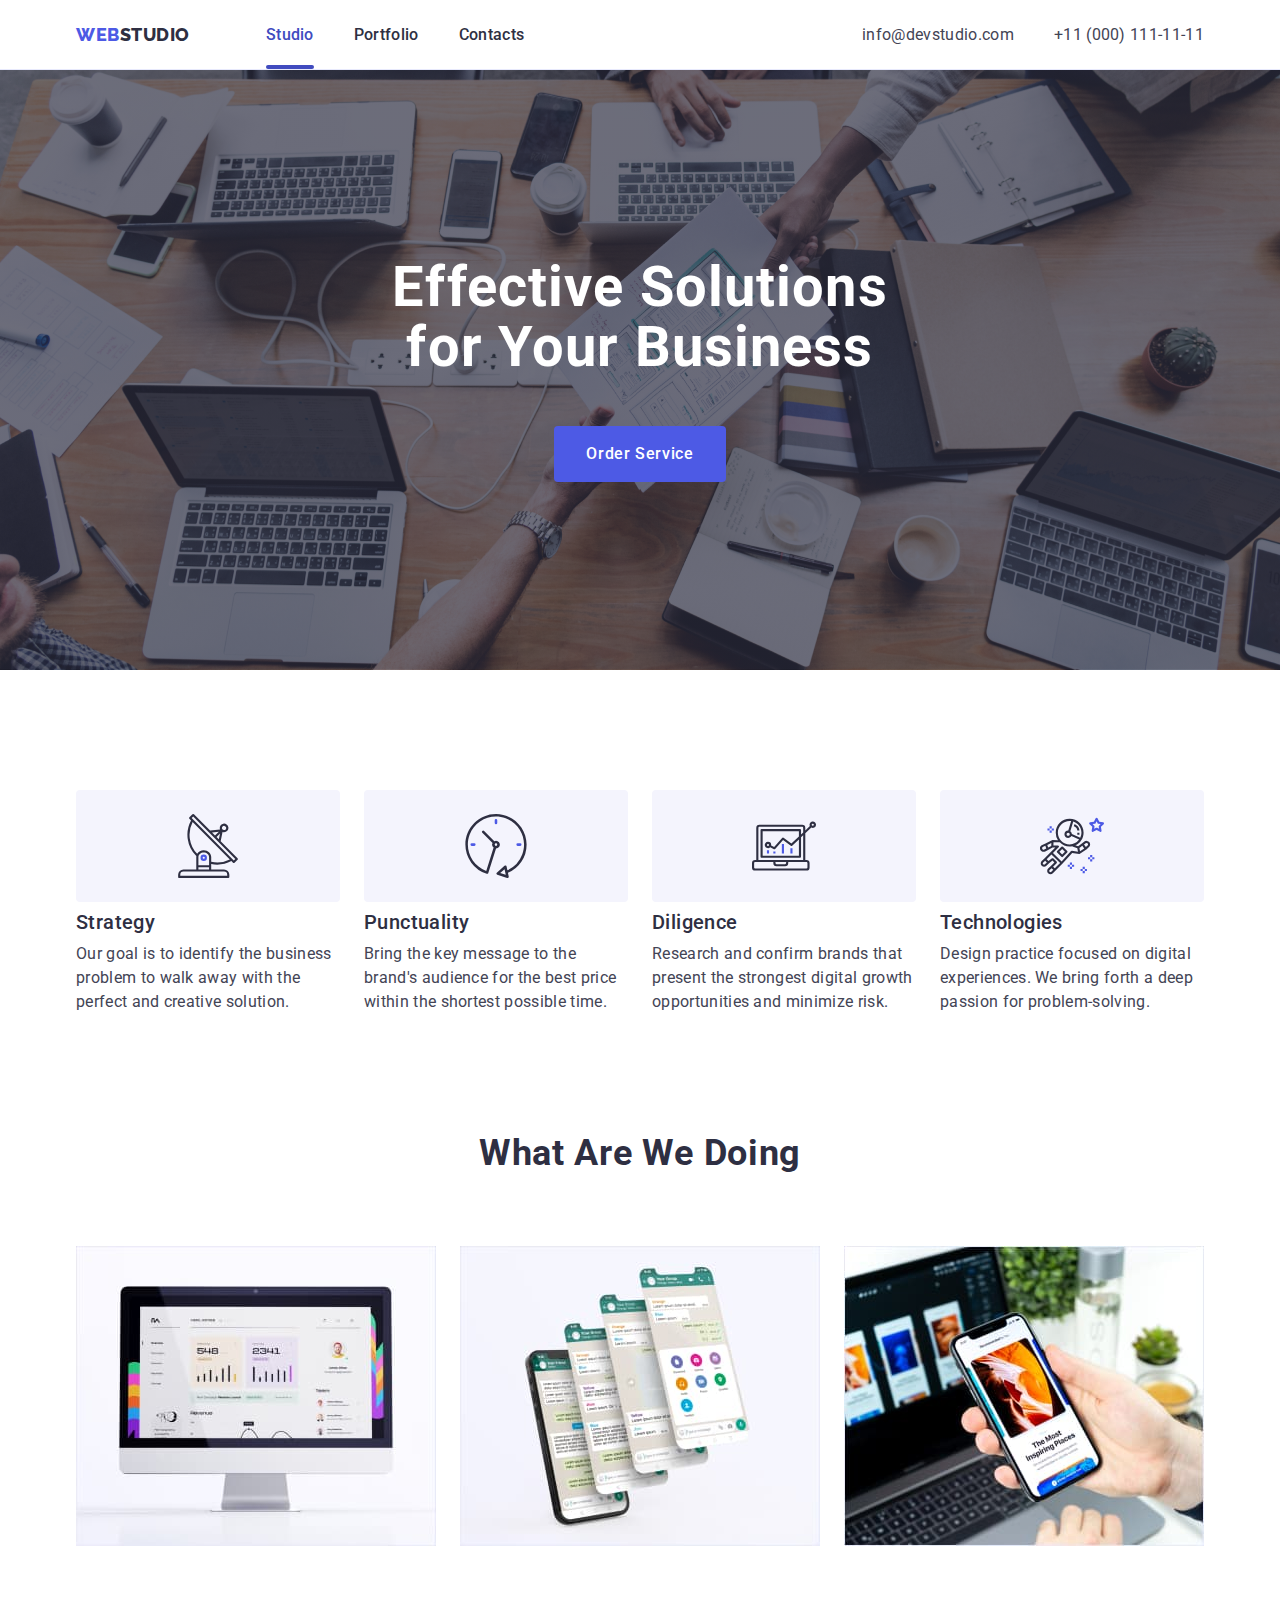
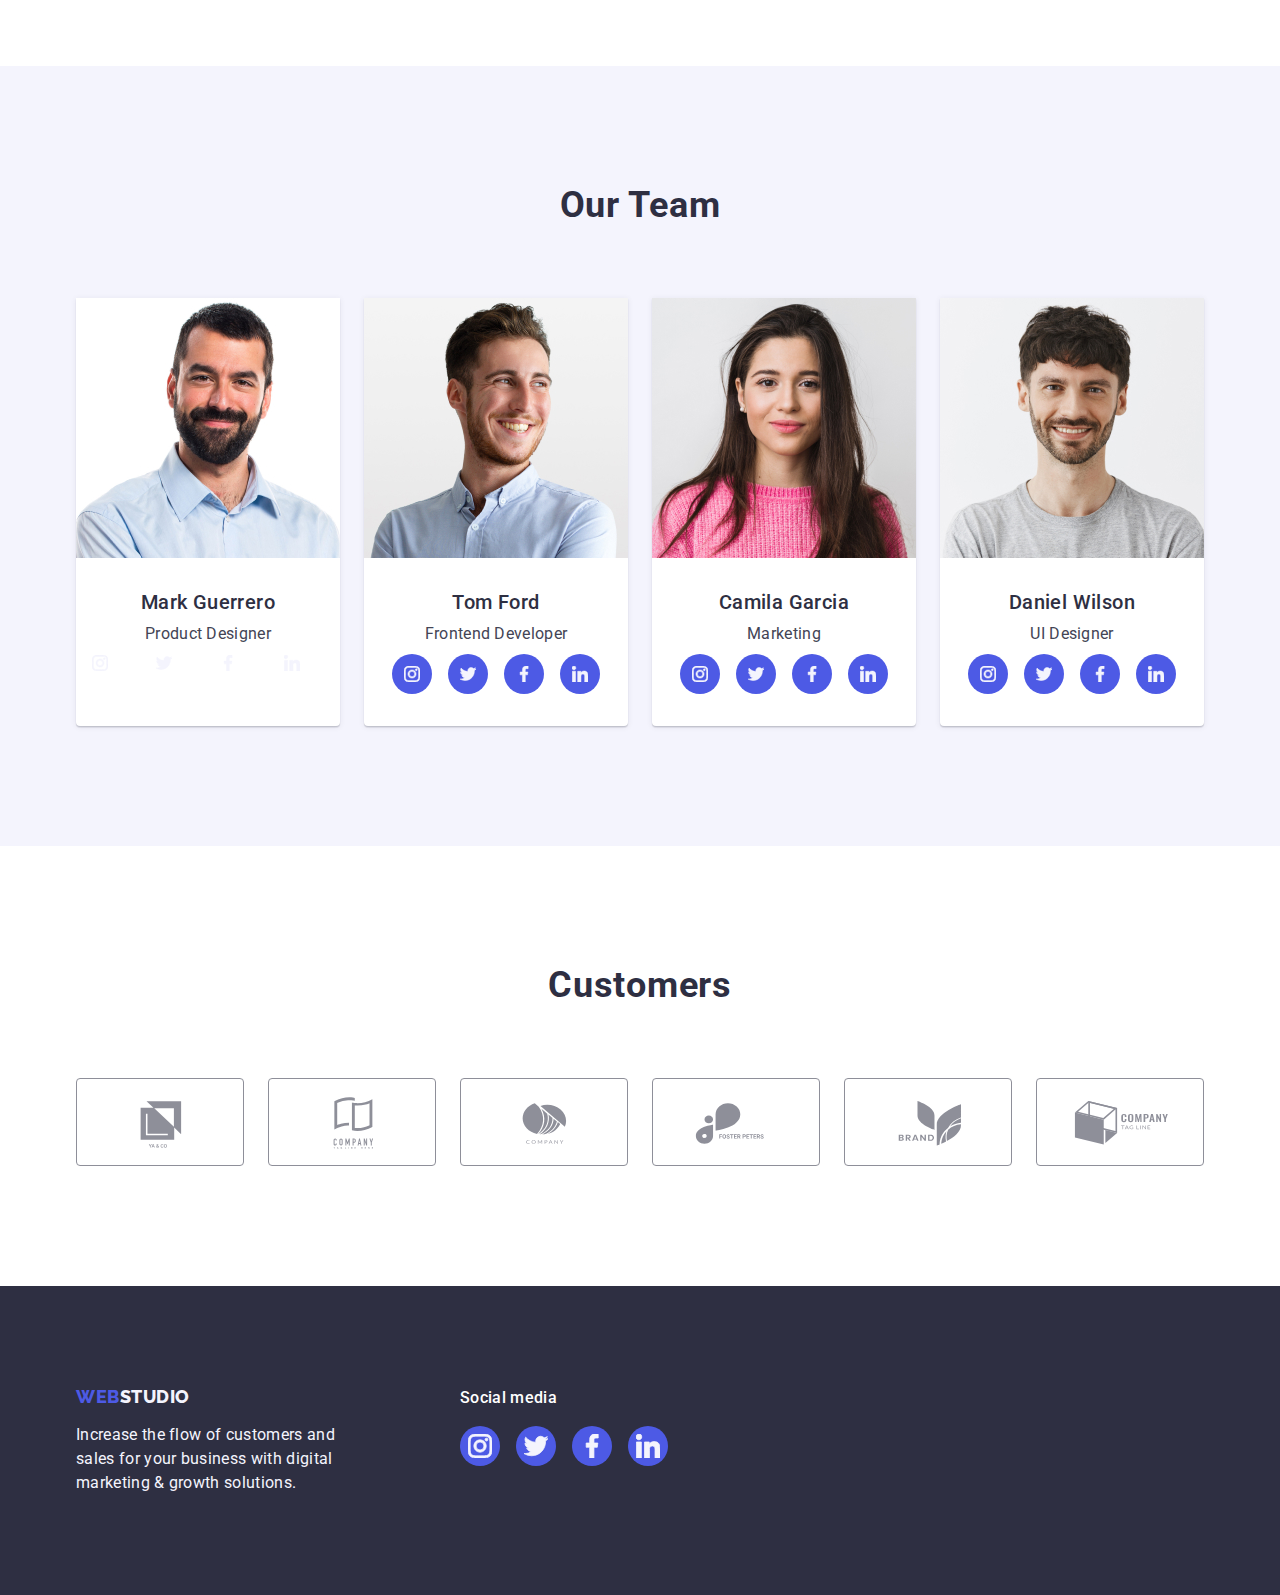
==== commit ec432272: "transition-changed" ====
--- a/index.html
+++ b/index.html
@@ -183,7 +183,7 @@
                 <ul class="socialmedia-list-team">
                   <li class="socialmedia-item">
                     <a
-                      class="social-link social-link-team"
+                      class="social-link-team"
                       href=""
                       aria-label="Instagram Mark Guerrero"
                       target="_blank"
@@ -195,7 +195,7 @@
                   </li>
                   <li class="socialmedia-item">
                     <a
-                      class="social-link social-link-team"
+                      class="social-link-team"
                       href=""
                       aria-label="twitter Mark Guerrero"
                       target="_blank"
@@ -207,7 +207,7 @@
                   </li>
                   <li class="socialmedia-item">
                     <a
-                      class="social-link social-link-team"
+                      class="social-link-team"
                       href=""
                       aria-label="facebook Mark Guerrero"
                       target="_blank"
@@ -219,7 +219,7 @@
                   </li>
                   <li class="socialmedia-item">
                     <a
-                      class="social-link social-link-team"
+                      class="social-link-team"
                       href=""
                       aria-label="linkein Mark Guerrero"
                       target="_blank"
--- a/css/styles.css
+++ b/css/styles.css
@@ -112,7 +112,7 @@
     letter-spacing: 0.02em;
     color: var(--brand-background);
     padding: 24px 0;
-    transition: color 250ms cubic-bezier(0.4, 0, 0.2, 1);
+    /* transition: color 250ms cubic-bezier(0.4, 0, 0.2, 1); */
 }
 
 .menu-link:hover, .menu-link:active {
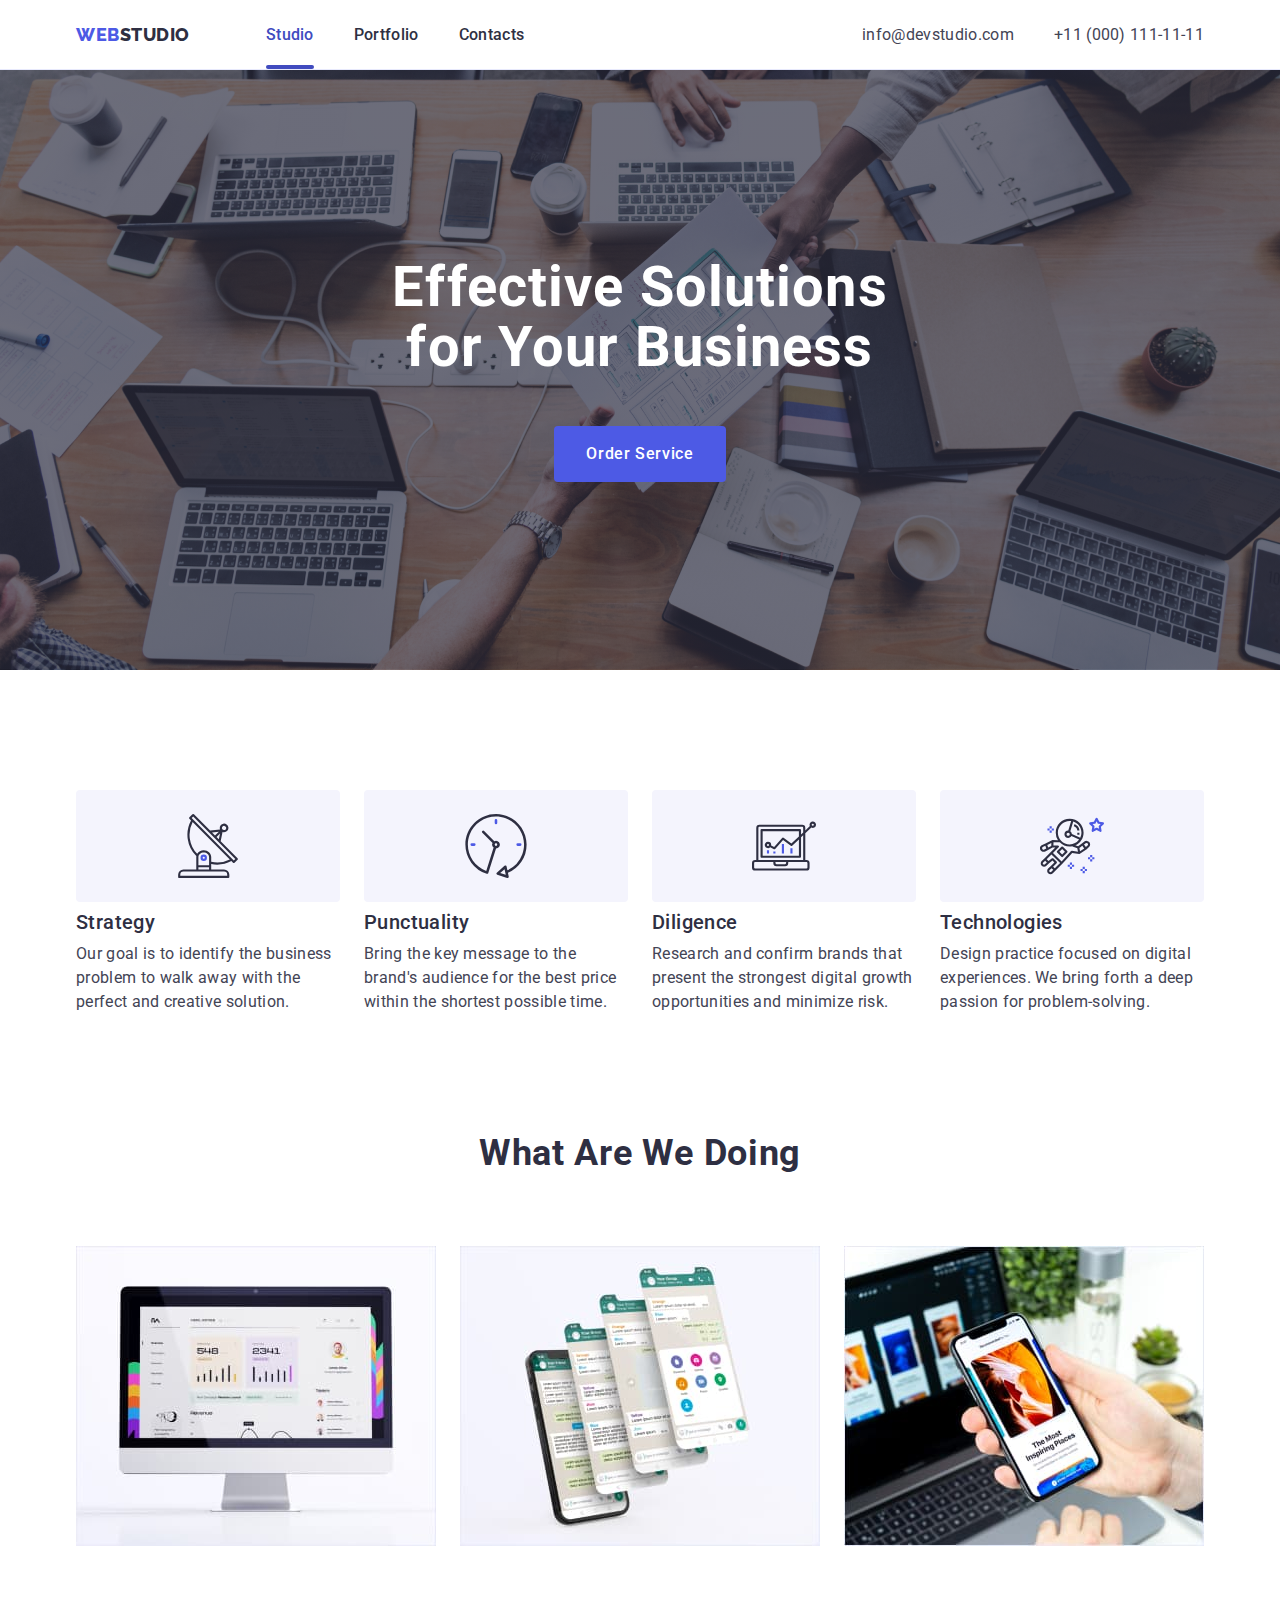
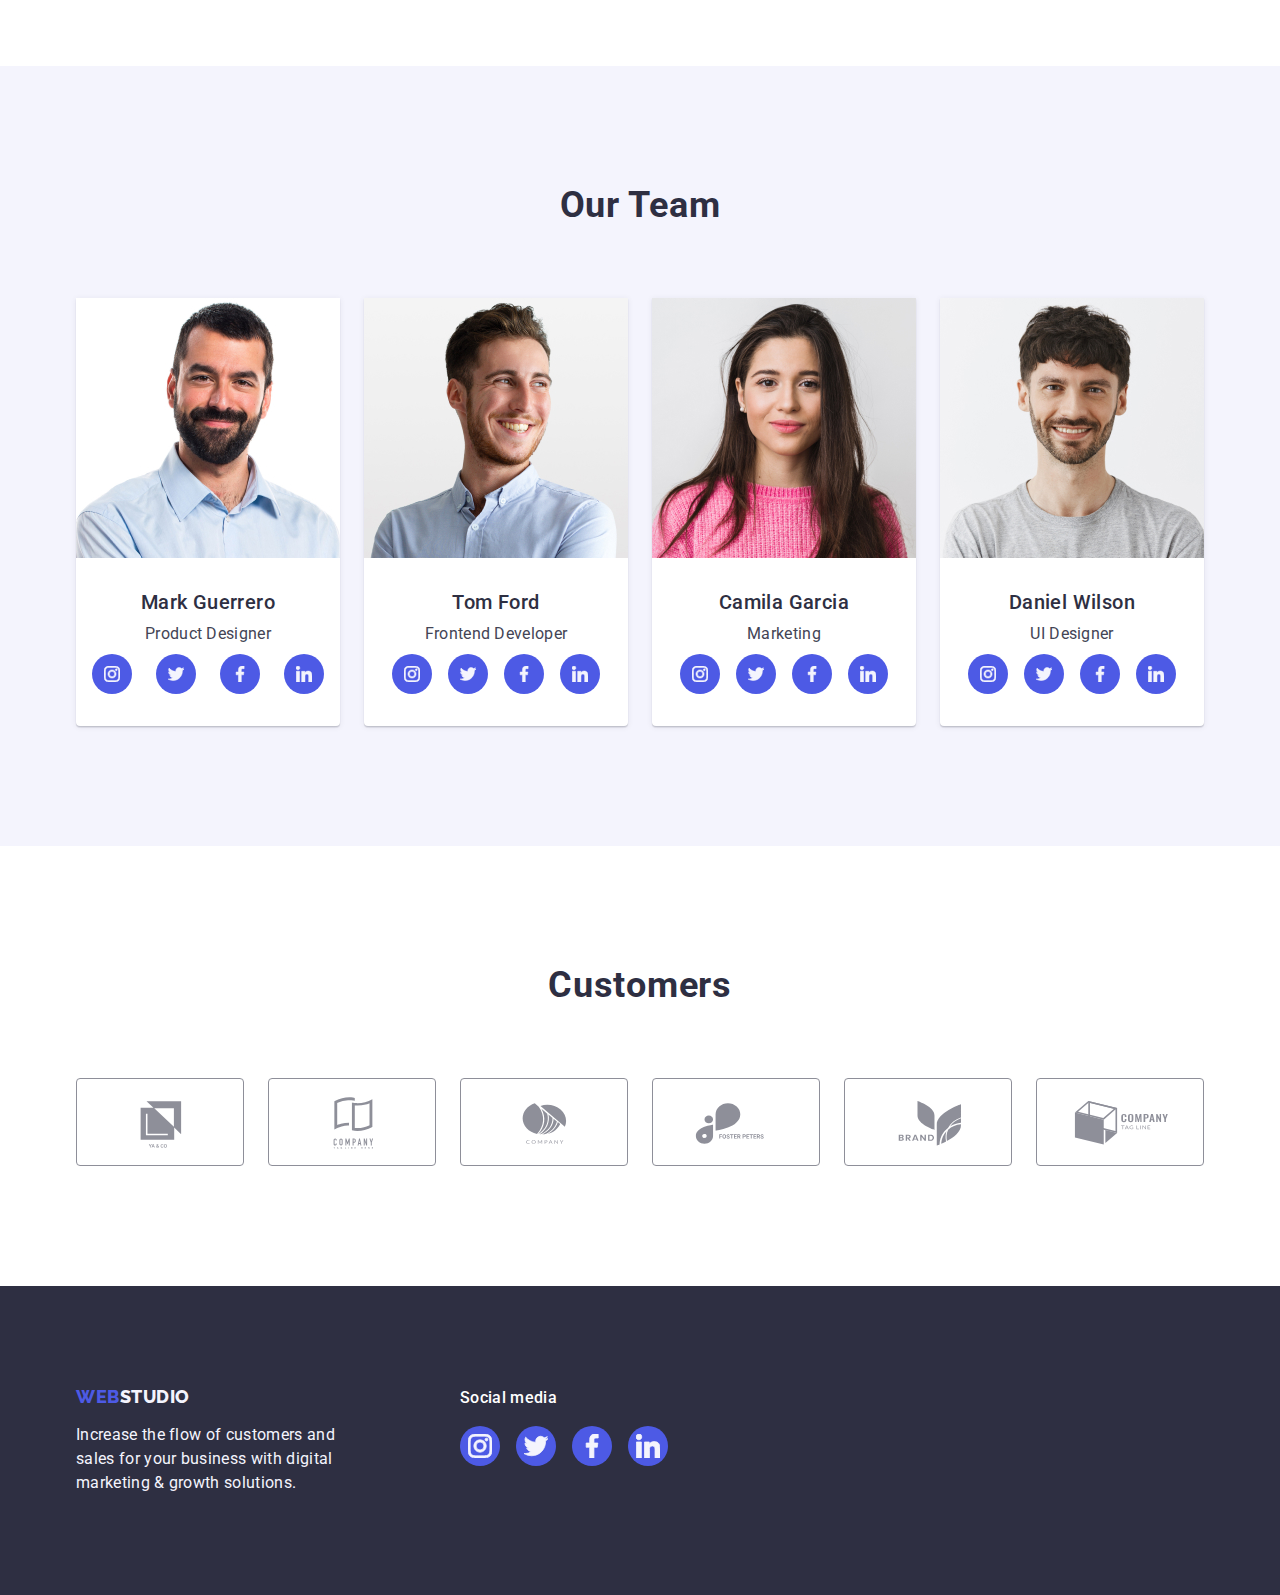
==== commit 0f00fa57: "active-without-transition" ====
--- a/index.html
+++ b/index.html
@@ -247,7 +247,7 @@
                 <ul class="socialmedia-list socialmedia-list-team">
                   <li class="socialmedia-item">
                     <a
-                      class="social-link social-link-team"
+                      class="social-link-team"
                       href=""
                       aria-label="Instagram Tom Ford"
                       target="_blank"
@@ -259,7 +259,7 @@
                   </li>
                   <li class="socialmedia-item">
                     <a
-                      class="social-link social-link-team"
+                      class="social-link-team"
                       href=""
                       aria-label="twitter Tom Ford"
                       target="_blank"
@@ -271,7 +271,7 @@
                   </li>
                   <li class="socialmedia-item">
                     <a
-                      class="social-link social-link-team"
+                      class="social-link-team"
                       href=""
                       aria-label="facebook Tom Ford"
                       target="_blank"
@@ -283,7 +283,7 @@
                   </li>
                   <li class="socialmedia-item">
                     <a
-                      class="social-link social-link-team"
+                      class="social-link-team"
                       href=""
                       aria-label="linkein Tom Ford"
                       target="_blank"
@@ -321,7 +321,7 @@
                   </li>
                   <li class="socialmedia-item">
                     <a
-                      class="social-link social-link-team"
+                      class="social-link-team"
                       href=""
                       aria-label="twitter Camila Garcia"
                       target="_blank"
@@ -333,7 +333,7 @@
                   </li>
                   <li class="socialmedia-item">
                     <a
-                      class="social-link social-link-team"
+                      class="social-link-team"
                       href=""
                       aria-label="facebook Camila Garcia"
                       target="_blank"
@@ -345,7 +345,7 @@
                   </li>
                   <li class="socialmedia-item">
                     <a
-                      class="social-link social-link-team"
+                      class="social-link-team"
                       href=""
                       aria-label="linkein Camila Garcia"
                       target="_blank"
@@ -371,7 +371,7 @@
                 <ul class="socialmedia-list socialmedia-list-team">
                   <li class="socialmedia-item socialmedia-item-team">
                     <a
-                      class="social-link social-link-team"
+                      class="social-link-team"
                       href=""
                       aria-label="Instagram Daniel Wilson"
                       target="_blank"
@@ -383,7 +383,7 @@
                   </li>
                   <li class="socialmedia-item socialmedia-item-team">
                     <a
-                      class="social-link social-link-team"
+                      class="social-link-team"
                       href=""
                       aria-label="twitter Daniel Wilson"
                       target="_blank"
@@ -395,7 +395,7 @@
                   </li>
                   <li class="socialmedia-item socialmedia-item-team">
                     <a
-                      class="social-link social-link-team"
+                      class="social-link-team"
                       href=""
                       aria-label="facebook Daniel Wilson"
                       target="_blank"
@@ -407,7 +407,7 @@
                   </li>
                   <li class="socialmedia-item socialmedia-item-team">
                     <a
-                      class="social-link social-link-team"
+                      class="social-link-team"
                       href=""
                       aria-label="linkein Daniel Wilson"
                       target="_blank"
--- a/css/styles.css
+++ b/css/styles.css
@@ -134,7 +134,7 @@
 
 .active {
     color: var(--button-filter-hover);
-    transition: color 250ms ease-in, background-color 250ms ease-in, border-color 250ms ease-in;
+    /* transition: color 250ms ease-in, background-color 250ms ease-in, border-color 250ms ease-in; */
 }
 
 .menu-list > a {
@@ -383,6 +383,13 @@
 
 .social-link-team {
     transition: background-color 250ms cubic-bezier(0.4, 0, 0.2, 1);
+    width: 100%;
+    height: 100%;
+    background-color: var(--brand);
+    border-radius: 50%;
+    display: flex;
+    justify-content: center;
+    align-items: center;
 }
 
 .title-customers {
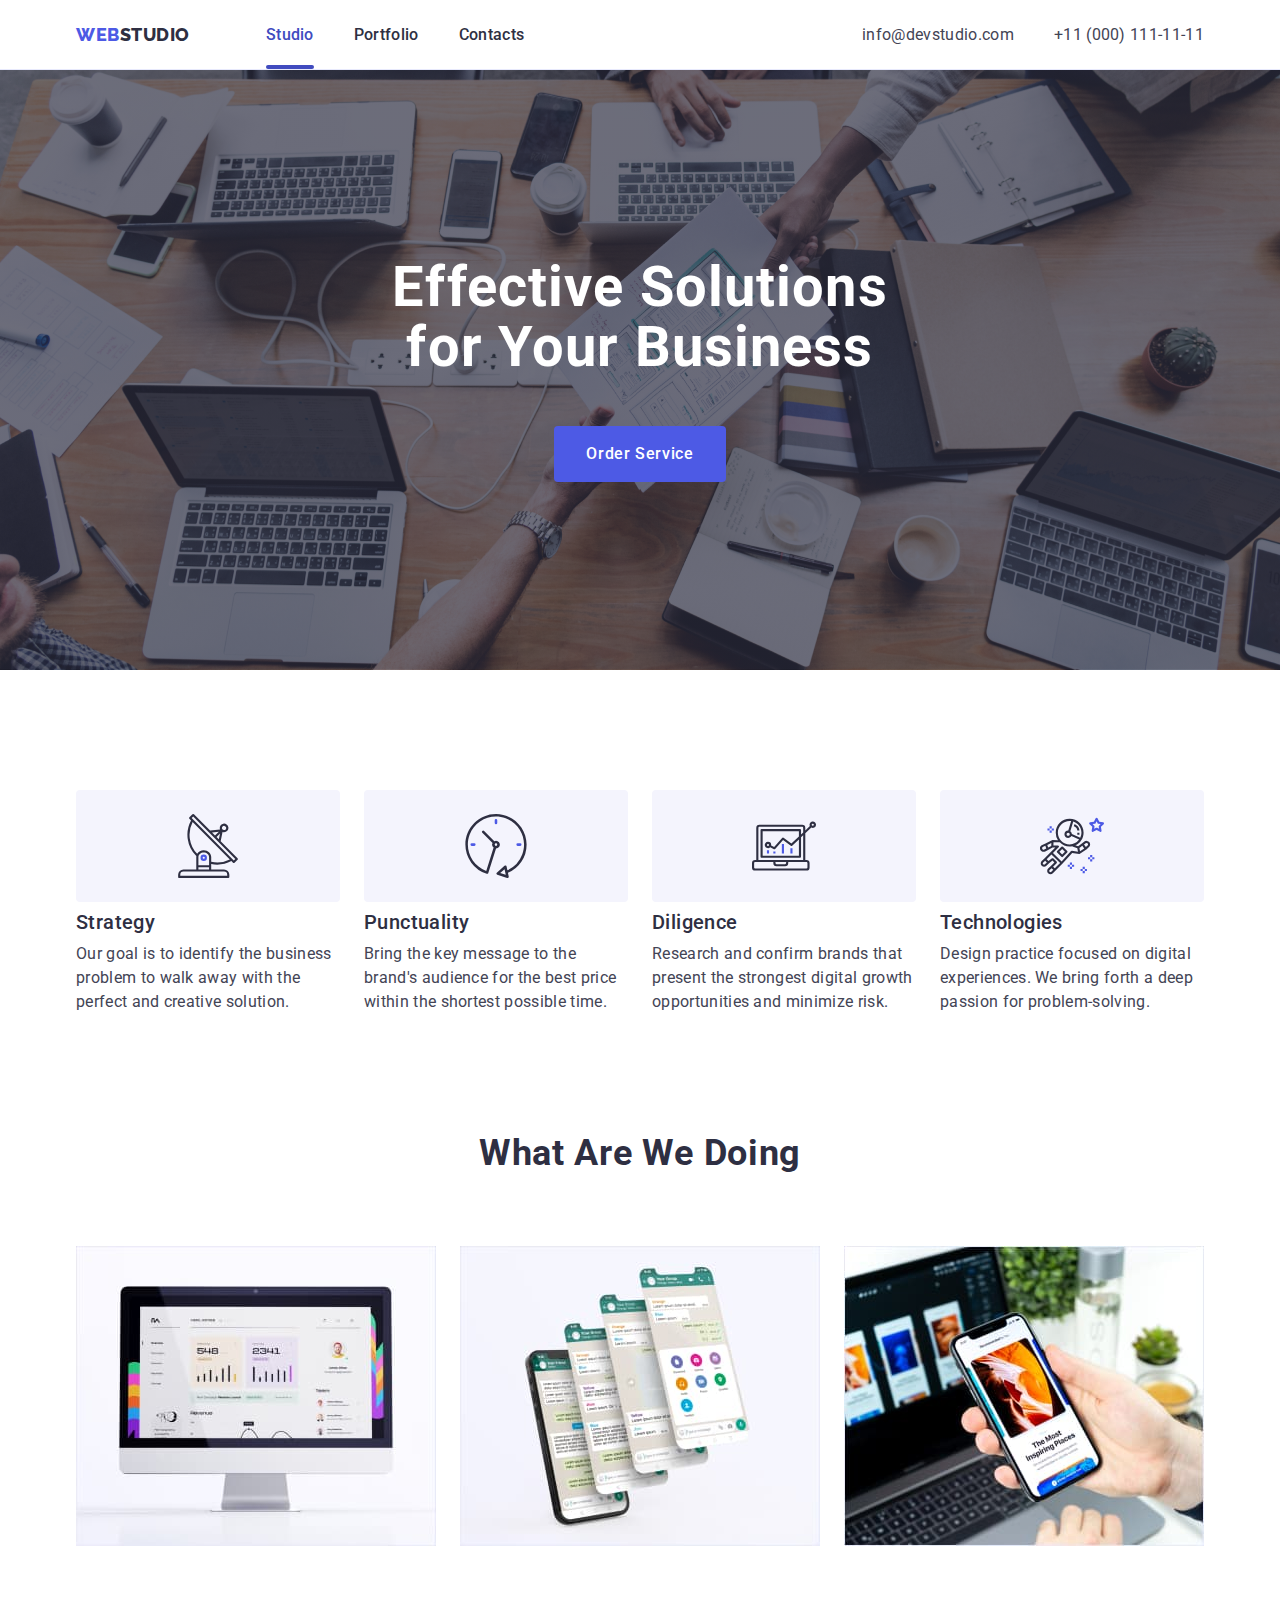
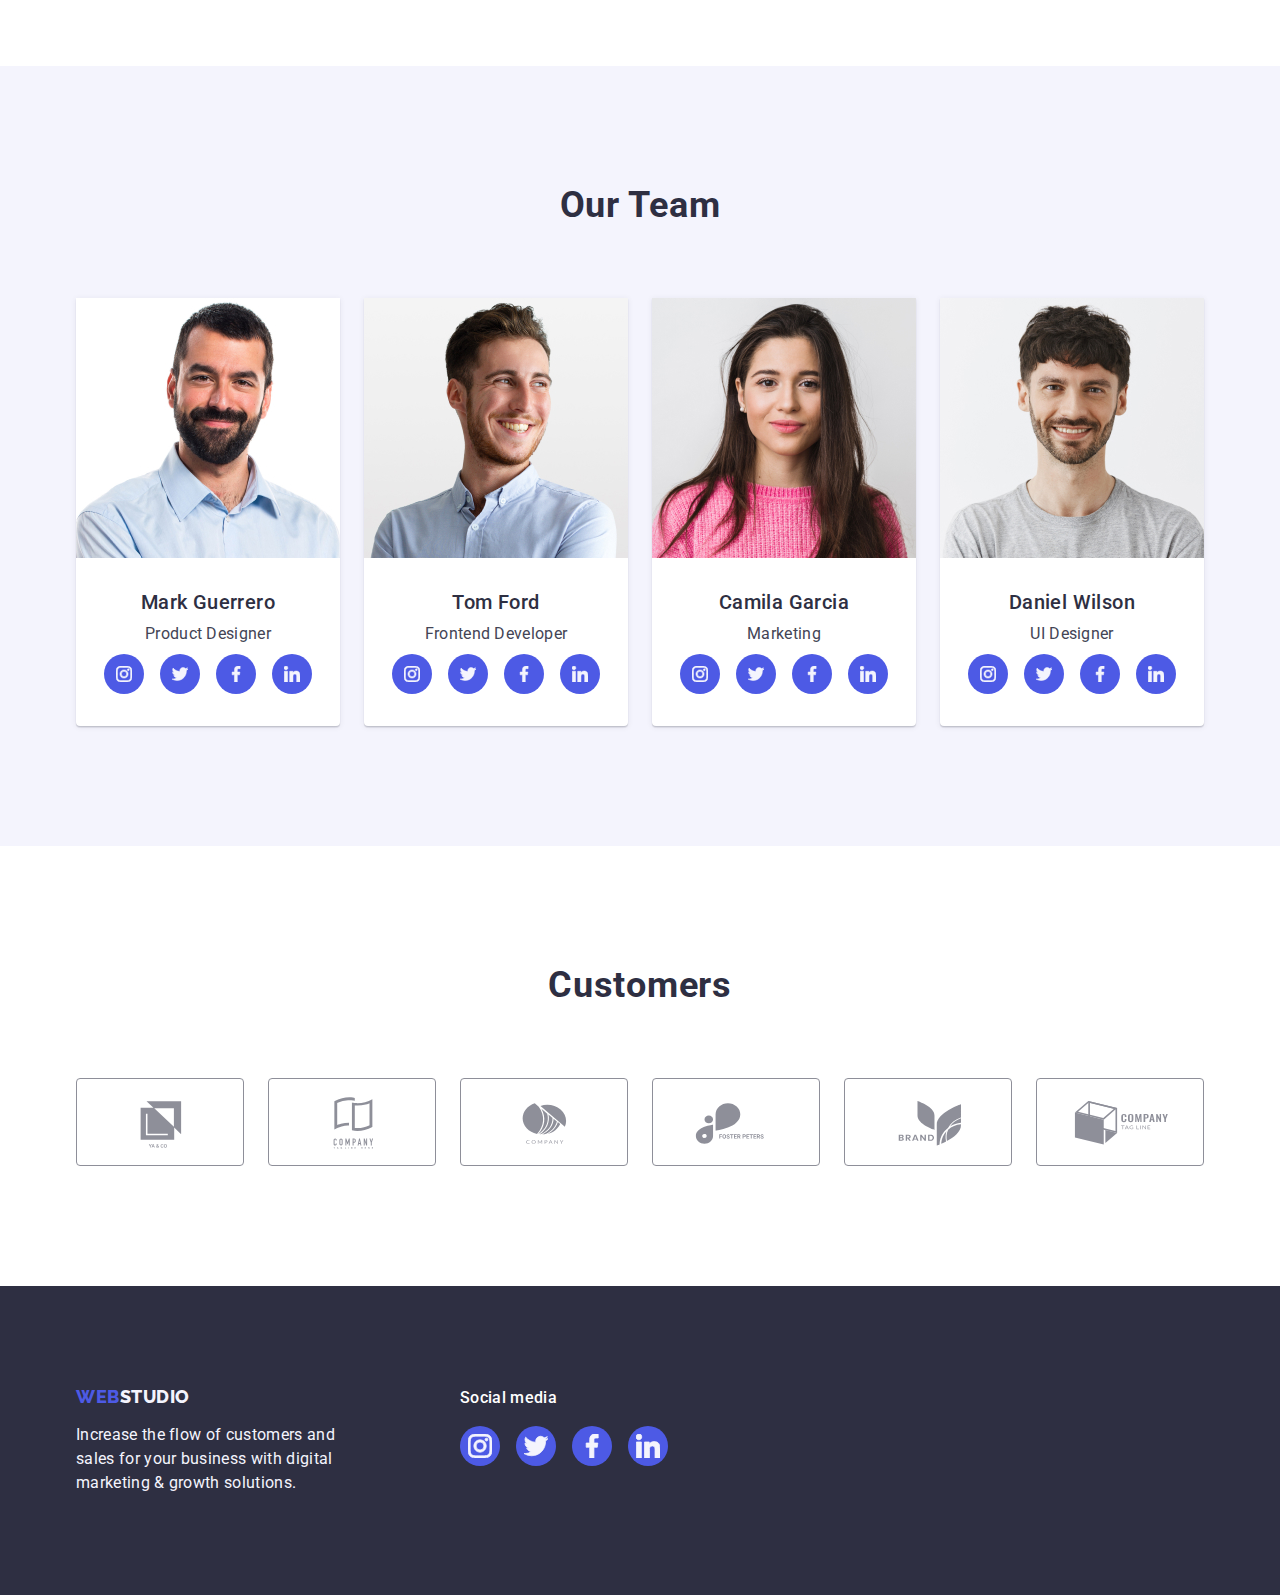
==== commit be780c5a: "socialmedia-list" ====
--- a/index.html
+++ b/index.html
@@ -180,7 +180,7 @@
                 <p class="team-paragraf advantages-paragraf">
                   Product Designer
                 </p>
-                <ul class="socialmedia-list-team">
+                <ul class="socialmedia-list socialmedia-list-team">
                   <li class="socialmedia-item">
                     <a
                       class="social-link-team"
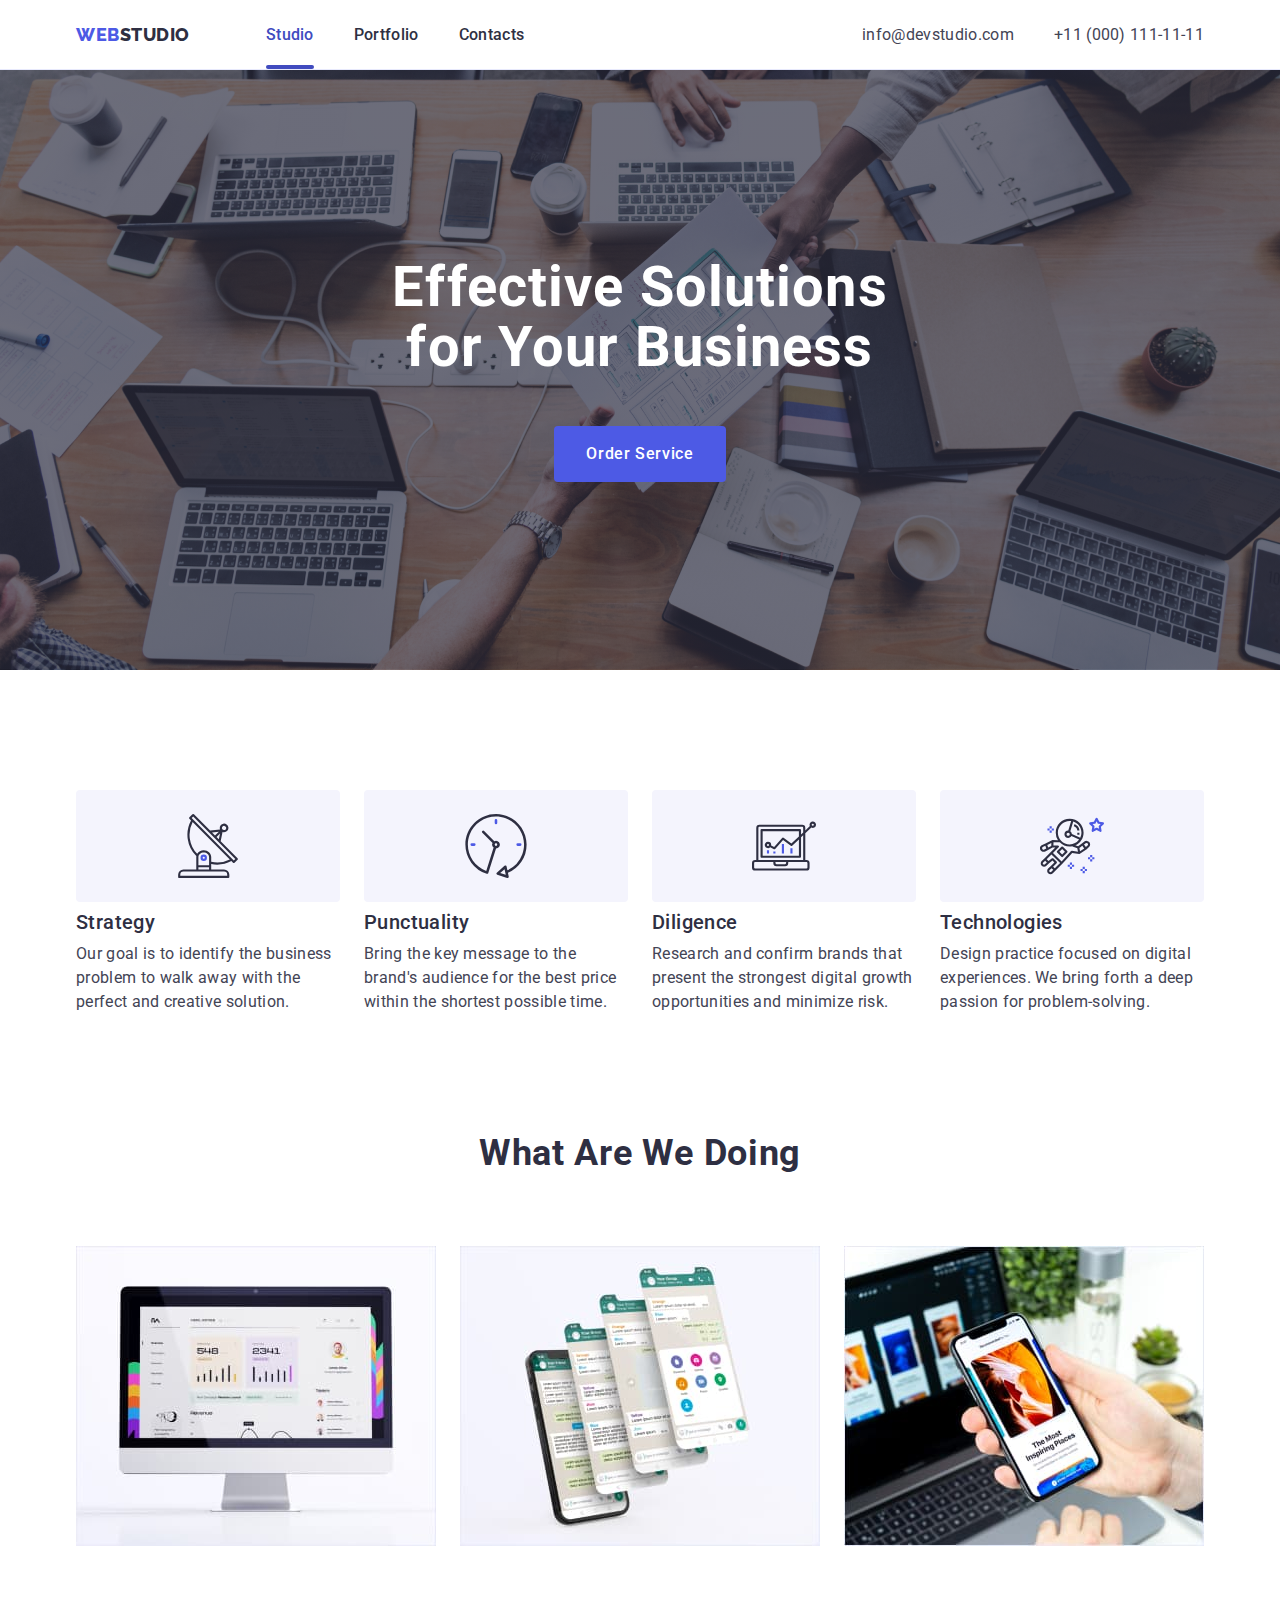
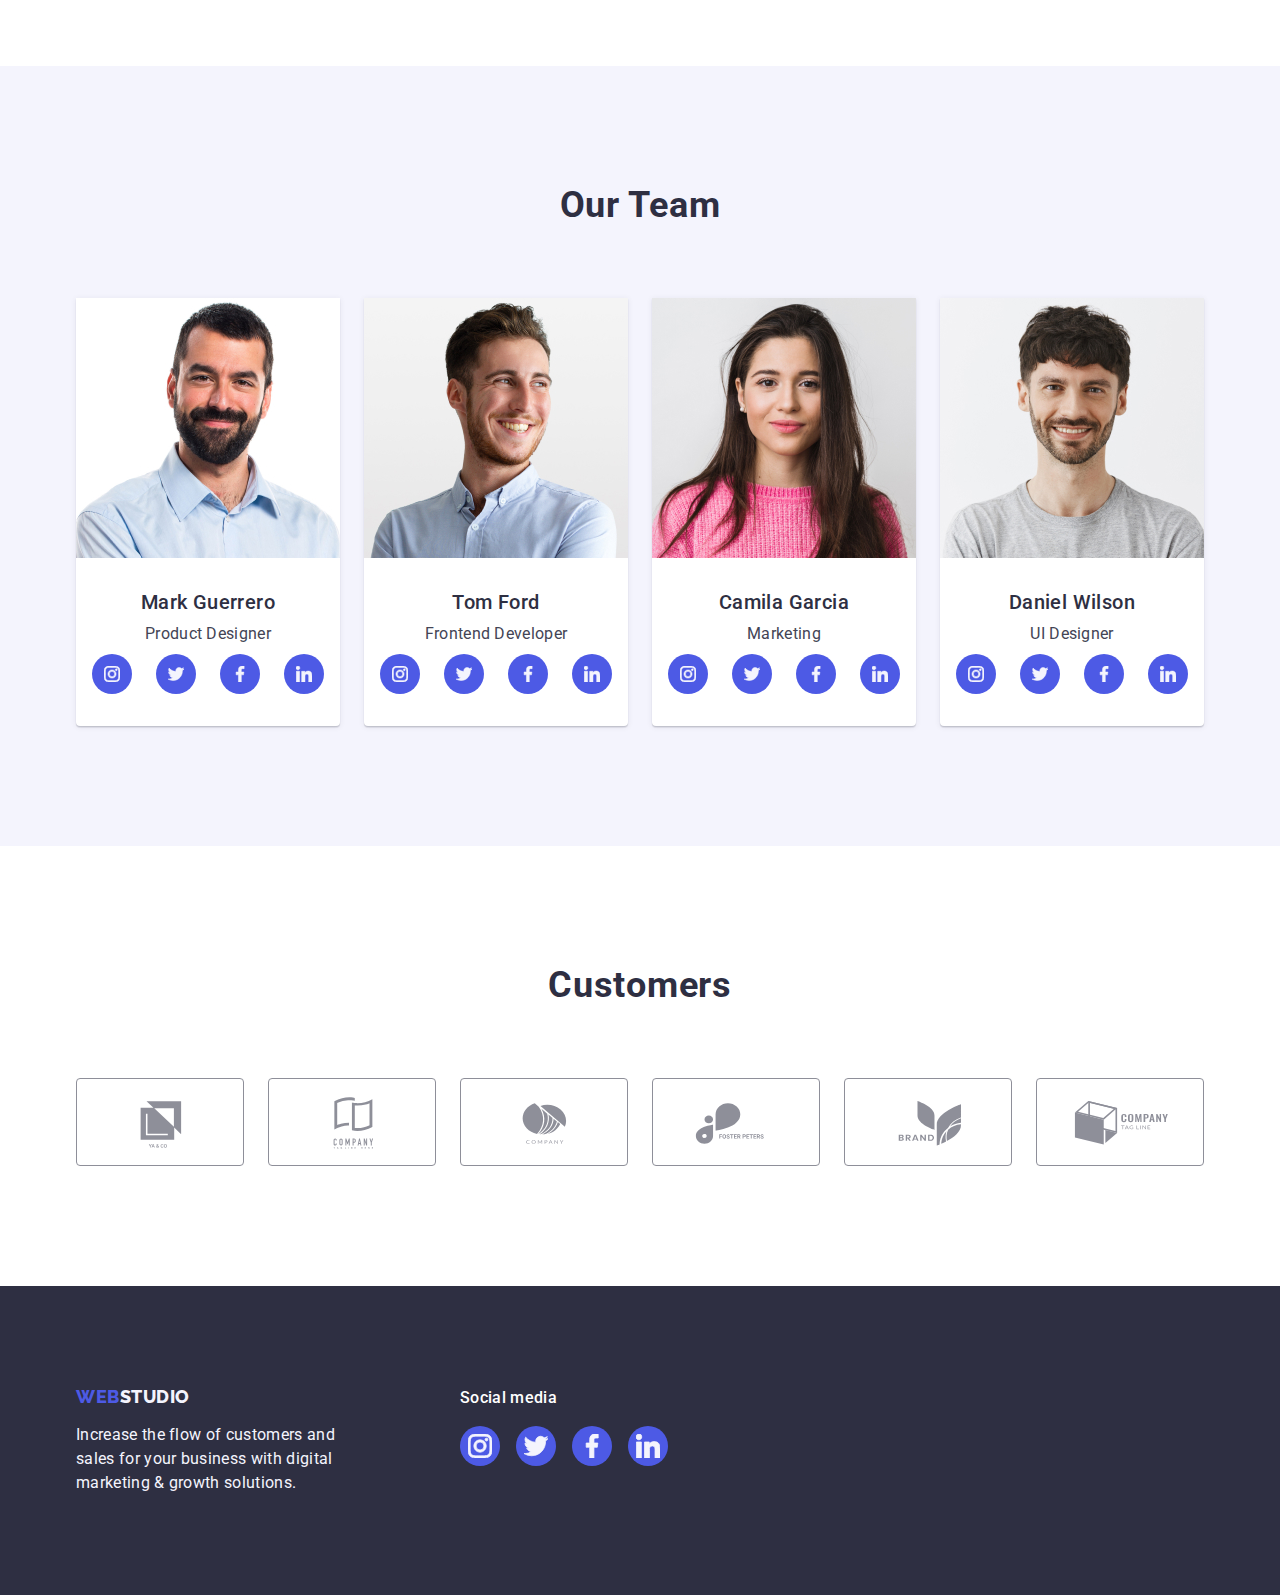
==== commit aed54620: "without-socialmedia-list" ====
--- a/index.html
+++ b/index.html
@@ -180,7 +180,7 @@
                 <p class="team-paragraf advantages-paragraf">
                   Product Designer
                 </p>
-                <ul class="socialmedia-list socialmedia-list-team">
+                <ul class="socialmedia-list-team">
                   <li class="socialmedia-item">
                     <a
                       class="social-link-team"
@@ -244,7 +244,7 @@
                 <p class="team-paragraf advantages-paragraf">
                   Frontend Developer
                 </p>
-                <ul class="socialmedia-list socialmedia-list-team">
+                <ul class="socialmedia-list-team">
                   <li class="socialmedia-item">
                     <a
                       class="social-link-team"
@@ -306,7 +306,7 @@
               <div class="card-team">
                 <h3 class="third-title card">Camila Garcia</h3>
                 <p class="team-paragraf advantages-paragraf">Marketing</p>
-                <ul class="socialmedia-list socialmedia-list-team">
+                <ul class="socialmedia-list-team">
                   <li class="socialmedia-item">
                     <a
                       class="social-link social-link-team"
@@ -368,7 +368,7 @@
               <div class="card-team">
                 <h3 class="third-title card">Daniel Wilson</h3>
                 <p class="team-paragraf advantages-paragraf">UI Designer</p>
-                <ul class="socialmedia-list socialmedia-list-team">
+                <ul class="socialmedia-list-team">
                   <li class="socialmedia-item socialmedia-item-team">
                     <a
                       class="social-link-team"
